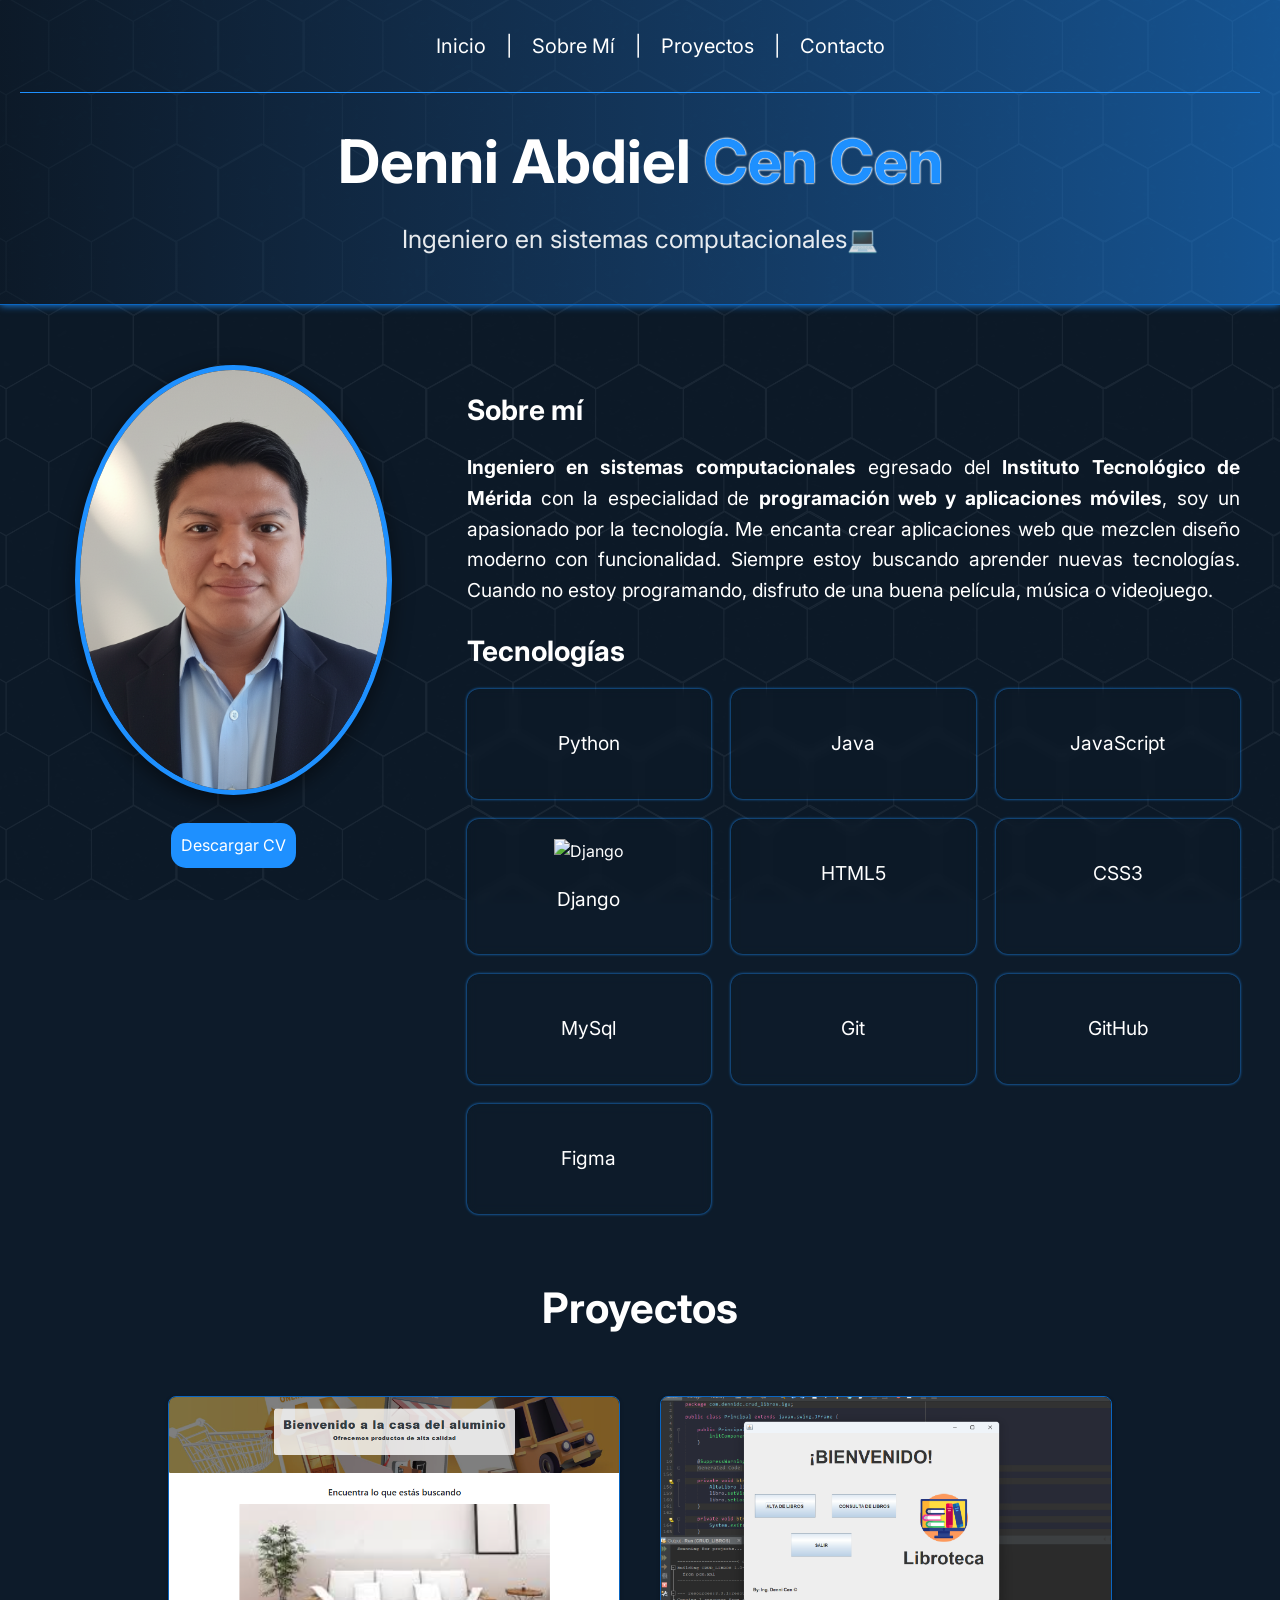
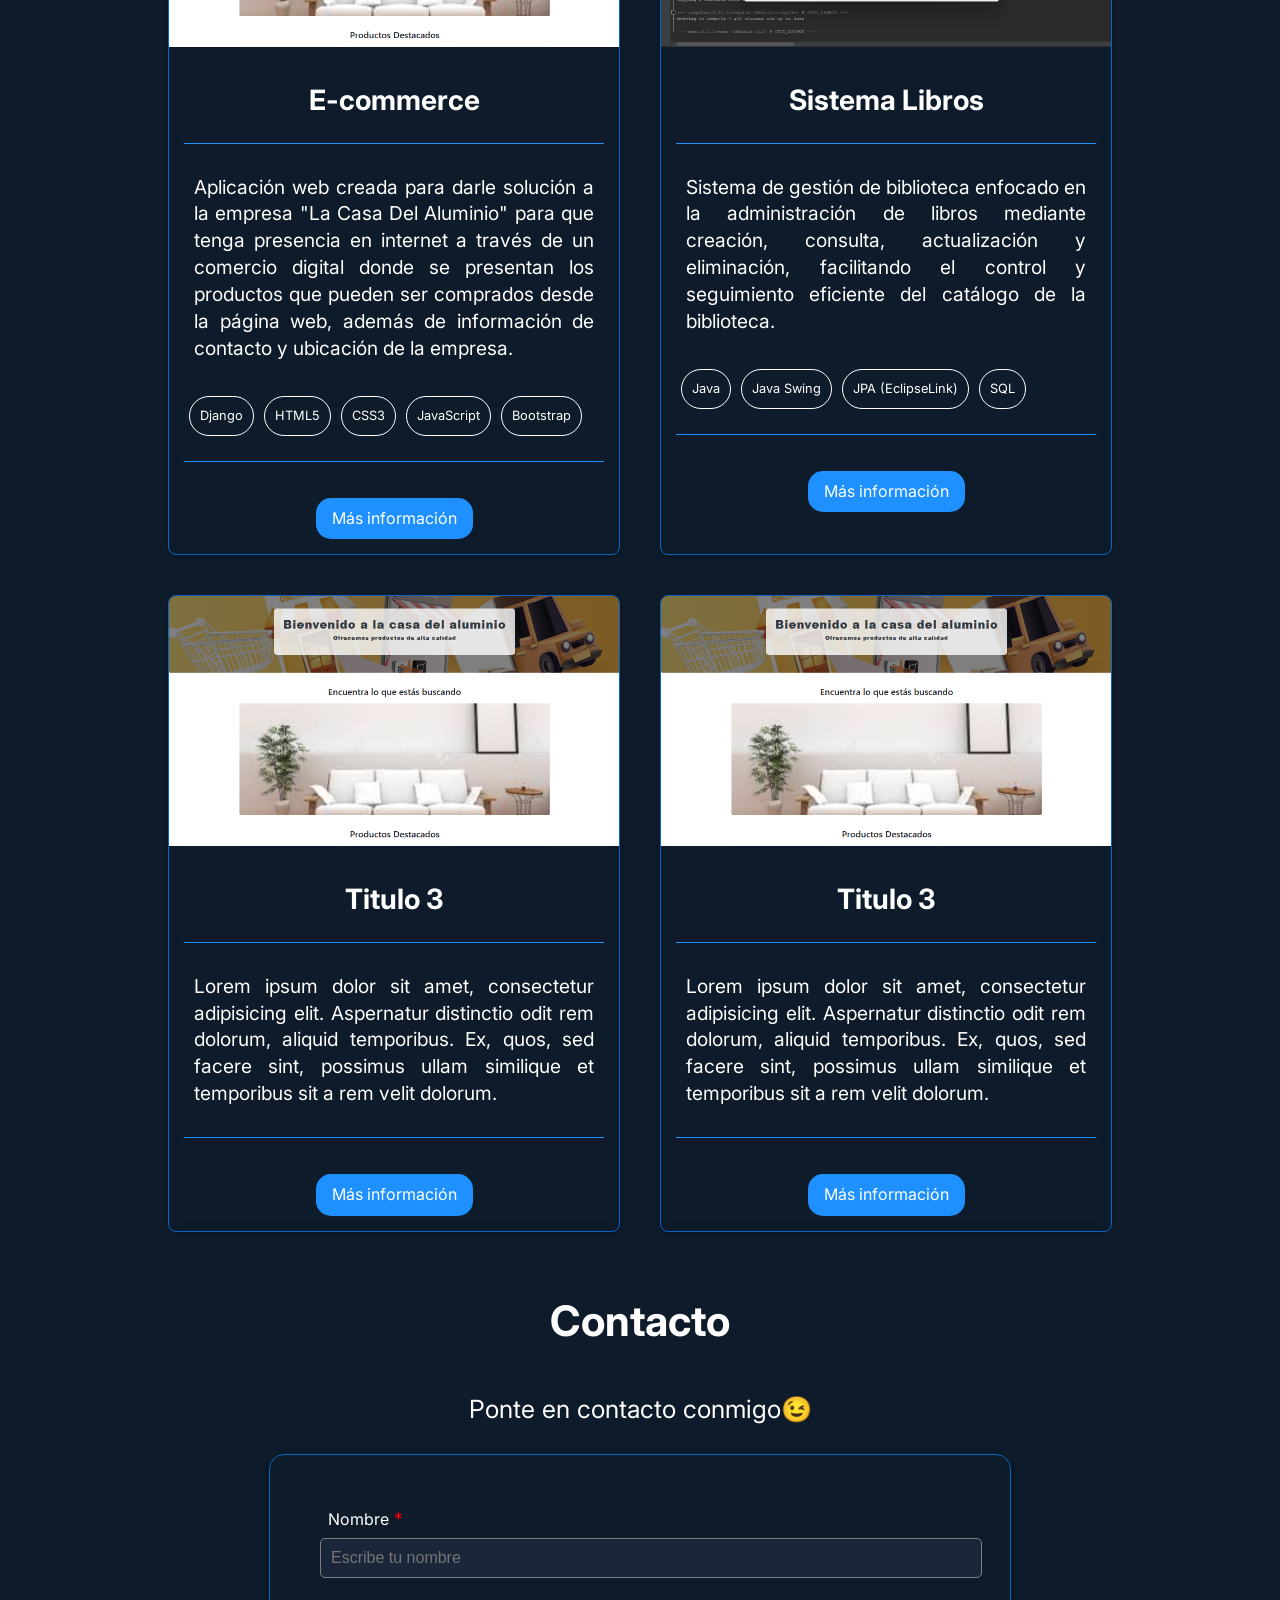
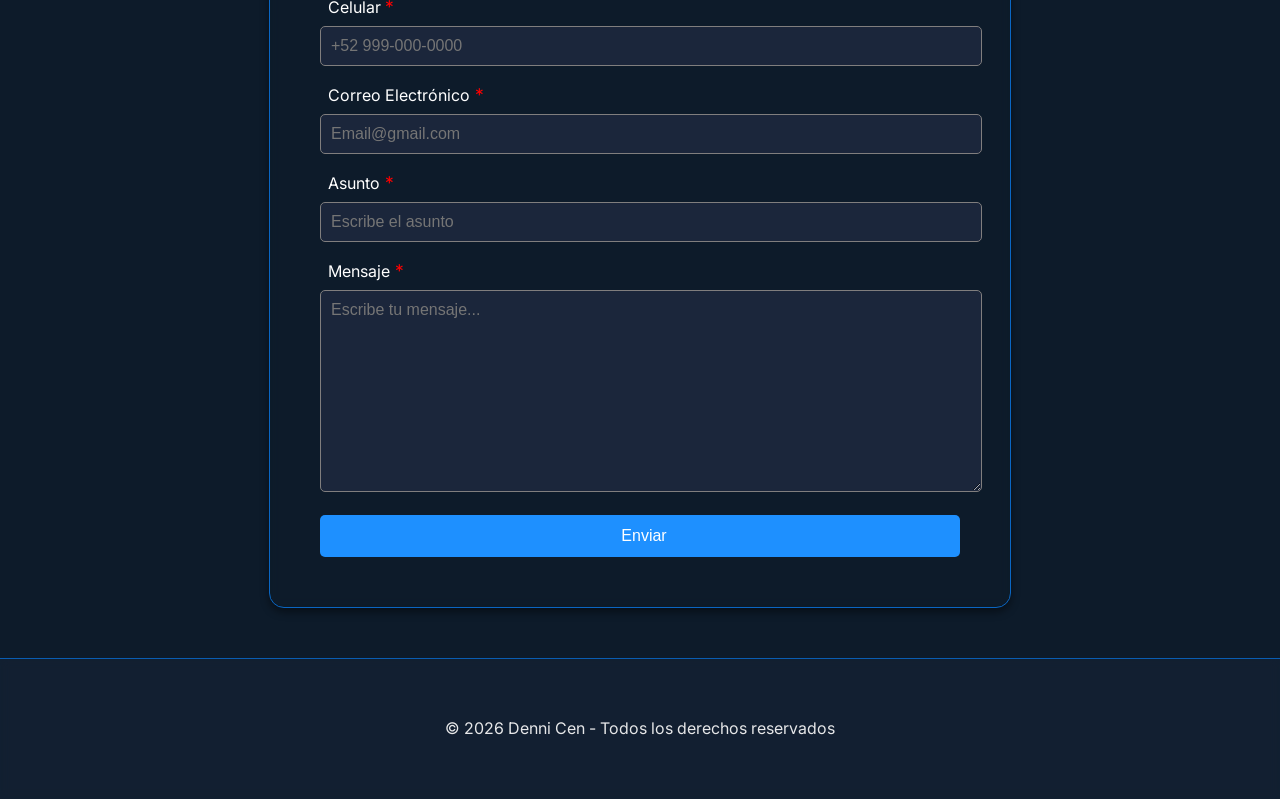
==== index.html @ 40e228b6 "mejorando la consistencia del estilo y el formato en CSS y HTML" ====
<!doctype html>
<html lang="es">
  <head>
    <meta charset="UTF-8" />
    <meta name="viewport" content="width=device-width, initial-scale=1.0" />
    <link rel="stylesheet" href="CSS/style.css" />
    <link rel="stylesheet" href="CSS/responsive.css" />
    <script
      src="https://kit.fontawesome.com/2ebd543e82.js"
      crossorigin="anonymous"
    ></script>
    <script src="https://code.jquery.com/jquery-3.7.1.min.js"></script>
    <link rel="icon" type="image/jpg" href="/CSS/imagenes/Logo.png" />
    <title>Ingeniero en sistemas computacionales - Denni Cen</title>
  </head>
  <body>
    <div class="fondo"></div>
    <!-- Hero -->
    <header class="menu_contenedor">
      <div class="logoBarras">
        <div class="logo">
          <img src="CSS/imagenes/logoBlanco.png" alt="Logo portafolio web" />
          <p>Denni Cen</p>
        </div>
        <div class="menu-icon" id="iconomenu">
          <i class="fas fa-bars"></i>
        </div>
      </div>
      <nav class="menu">
        <ul id="contenedor_menu" class="nav-links">
          <li><a class="cierra" href="index.html">Inicio</a></li>
          <span>|</span>
          <li><a class="cierra" href="#sobreMi">Sobre Mí</a></li>
          <span>|</span>
          <li><a class="cierra" href="#proyectos">Proyectos</a></li>
          <span>|</span>
          <li><a class="cierra" href="#contacto">Contacto</a></li>
        </ul>
      </nav>
      <hr />
      <h1>Denni Abdiel <span class="destacado">Cen Cen</span></h1>
      <p>Ingeniero en sistemas computacionales💻</p>
    </header>
    <!-- Sobre mí -->
    <section class="sobre-mi">
      <div class="sobre-img">
        <img src="CSS/imagenes/perfil.png" alt="Foto de perfil" />
        <a
          class="cv"
          href="CSS/archivos/Denni_Abdiel_Cen_Cen_CV.pdf"
          download="Denni_Abdiel_Cen_Cen_CV.pdf"
          >Descargar CV <i class="fa-regular fa-file-pdf"></i>
        </a>
        <br /><br />
        <div class="redes">
          <a href="https://github.com/dennidc/" target="_blank"
            ><i class="fa-brands fa-github"></i
          ></a>
          <a href="https://www.linkedin.com/in/dennicen/" target="_blank"
            ><i class="fa-brands fa-linkedin"></i
          ></a>
        </div>
      </div>

      <div id="sobreMi" class="sobre-texto">
        <h2>Sobre mí</h2>
        <p>
          <strong>Ingeniero en sistemas computacionales</strong> egresado del
          <strong> Instituto Tecnológico de Mérida</strong> con la especialidad
          de <strong>programación web y aplicaciones móviles</strong>, soy un
          apasionado por la tecnología. Me encanta crear aplicaciones web que
          mezclen diseño moderno con funcionalidad. Siempre estoy buscando
          aprender nuevas tecnologías. Cuando no estoy programando, disfruto de
          una buena película, música o videojuego.
        </p>
        <h2>Tecnologías</h2>
        <div class="sobre-datos">
          <div class="dato">
            <i class="fab fa-python" style="color: #306998"></i>
            <p>Python</p>
          </div>
          <div class="dato">
            <i class="fa-brands fa-java" style="color: #f7150d"></i>
            <p>Java</p>
          </div>
          <div class="dato">
            <i class="fab fa-js" style="color: #f0db4f"></i>
            <p>JavaScript</p>
          </div>
          <div class="dato">
            <img
              src="https://www.svgrepo.com/show/373554/django.svg"
              alt="Django"
            />
            <p>Django</p>
          </div>
          <div class="dato">
            <i class="fab fa-html5" style="color: #e44d26"></i>
            <p>HTML5</p>
          </div>
          <div class="dato">
            <i class="fab fa-css3-alt" style="color: #264de4"></i>
            <p>CSS3</p>
          </div>
          <div class="dato">
            <i class="fas fa-database" style="color: #00758f"></i>
            <p>MySql</p>
          </div>
          <div class="dato">
            <i class="fa-brands fa-git-alt" style="color: #f1502f"></i>
            <p>Git</p>
          </div>
          <div class="dato">
            <i class="fa-brands fa-github" style="color: #171515"></i>
            <p>GitHub</p>
          </div>
          <div class="dato">
            <i class="fab fa-figma" style="color: #a259ff"></i>
            <p>Figma</p>
          </div>
        </div>
      </div>
    </section>
    <!-- sección de proyectos -->
    <h2 class="titulo" id="proyectos">Proyectos</h2>
    <section class="cardContainer">
      <!-- INICIO CARD -->
      <div class="card">
        <img src="CSS/imagenes/proyecto1.png" alt="Proyecto 1" />
        <div class="cardContent">
          <h3>E-commerce</h3>
          <hr />
          <p>
            Aplicación web creada para darle solución a la empresa "La Casa Del
            Aluminio" para que tenga presencia en internet a través de un
            comercio digital donde se presentan los productos que pueden ser
            comprados desde la página web, además de información de contacto y
            ubicación de la empresa.
          </p>
          <div class="tecnologias">
            <p>Django</p>
            <p>HTML5</p>
            <p>CSS3</p>
            <p>JavaScript</p>
            <p>Bootstrap</p>
          </div>
          <hr />
          <a href="ecommerce.html" class="btnReadMore">Más información</a>
        </div>
      </div>
      <!-- FIN CARD -->
      <div class="card">
        <img
          src="CSS/imagenes/proyecto2.png"
          alt="Imagen del primer proyecto"
        />
        <div class="cardContent">
          <h3>Sistema Libros</h3>
          <hr />
          <p>
            Sistema de gestión de biblioteca enfocado en la administración de
            libros mediante creación, consulta, actualización y eliminación,
            facilitando el control y seguimiento eficiente del catálogo de la
            biblioteca.
          </p>
          <div class="tecnologias">
            <p>Java</p>
            <p>Java Swing</p>
            <p>JPA (EclipseLink)</p>
            <p>SQL</p>
          </div>
          <hr />
          <a href="crudJpa.html" class="btnReadMore">Más información</a>
        </div>
      </div>
      <div class="card">
        <img
          src="CSS/imagenes/proyecto1.png"
          alt="Imagen del primer proyecto"
        />
        <div class="cardContent">
          <h3>Titulo 3</h3>
          <hr />
          <p>
            Lorem ipsum dolor sit amet, consectetur adipisicing elit. Aspernatur
            distinctio odit rem dolorum, aliquid temporibus. Ex, quos, sed
            facere sint, possimus ullam similique et temporibus sit a rem velit
            dolorum.
          </p>
          <hr />
          <a href="#" class="btnReadMore">Más información</a>
        </div>
      </div>
      <div class="card">
        <img
          src="CSS/imagenes/proyecto1.png"
          alt="Imagen del primer proyecto"
        />
        <div class="cardContent">
          <h3>Titulo 3</h3>
          <hr />
          <p>
            Lorem ipsum dolor sit amet, consectetur adipisicing elit. Aspernatur
            distinctio odit rem dolorum, aliquid temporibus. Ex, quos, sed
            facere sint, possimus ullam similique et temporibus sit a rem velit
            dolorum.
          </p>
          <hr />
          <a href="#" class="btnReadMore">Más información</a>
        </div>
      </div>
    </section>

    <!-- sección de contacto -->
    <h2 class="titulo" id="contacto">Contacto</h2>
    <p class="subtitulo">Ponte en contacto conmigo😉</p>

    <section class="container">
      <form
        id="contactForm"
        action="https://formsubmit.co/dcen755@gmail.com"
        method="POST"
      >
        <input
          type="hidden"
          name="_next"
          value="https://dennidc.github.io/portafolio-dennicen/"
        />
        <label for="name"
          ><i class="fas fa-user"></i> Nombre<span class="obligado">
            *</span
          ></label
        >
        <input
          type="text"
          id="name"
          name="name"
          placeholder="Escribe tu nombre"
          required
        />

        <label for="number"
          ><i class="fa-solid fa-phone"></i>Celular
          <span class="obligado">*</span></label
        >
        <input
          type="tel"
          id="number"
          name="number"
          placeholder="+52 999-000-0000"
          required
        />

        <label for="email"
          ><i class="fas fa-envelope"></i> Correo Electrónico<span
            class="obligado"
          >
            *</span
          ></label
        >
        <input
          type="email"
          id="email"
          name="email"
          placeholder="Email@gmail.com"
          required
        />

        <label for="subject"
          ><i class="fa-solid fa-paperclip"></i> Asunto<span class="obligado">
            *</span
          ></label
        >
        <input
          type="text"
          id="subject"
          name="subject"
          placeholder="Escribe el asunto"
          required
        />

        <label for="message"
          ><i class="fas fa-comment"></i> Mensaje<span class="obligado">
            *</span
          ></label
        >
        <textarea
          id="message"
          name="message"
          rows="10"
          placeholder="Escribe tu mensaje..."
          required
        ></textarea>

        <button class="btnContacto" type="submit">
          <i class="fas fa-paper-plane"></i> Enviar
        </button>
      </form>
    </section>
    <!-- Footer -->
    <footer>
      <p>© 2026 Denni Cen - Todos los derechos reservados</p>
    </footer>
    <script src="app.js"></script>
  </body>
</html>
---- CSS/style.css ----
@import url("https://fonts.googleapis.com/css2?family=Inter:ital,opsz,wght@0,14..32,100..900;1,14..32,100..900&display=swap");
:root {
  --primario: #0d1b2a;
  --secundario: #1e90ff;
  --terciario: #ffffff;
  --fondo-card: #1b263b;
  --cardhover: #0a66c2;
  --btns: #22c55e;
  --border: #807e7e;
}

body {
  margin: 0;
  font-family: "Inter", sans-serif;
  background: var(--primario);
  color: var(--terciario);
  line-height: 1.6;
}
.fondo {
  position: fixed;
  top: 0;
  left: 0;
  width: 100%;
  height: 100%;
  background-image: url("../CSS/imagenes/fondo.jpg");
  background-size: cover;
  background-position: center;
  opacity: 0.05;
  z-index: -1;
}

hr {
  border: 0;
  height: 1px;
  background: var(--secundario);
  margin: 20px auto;
}
.logoBarras {
  display: none;
}

/* ===== Hero ===== */
header {
  background: linear-gradient(
    to right,
    color-mix(in srgb, var(--primario), transparent 50%),
    color-mix(in srgb, var(--secundario), transparent 50%)
  );
  border-bottom: 1px solid var(--cardhover);
  padding: 20px 20px;
  text-align: center;
  box-shadow: 0px 0px 8px var(--secundario);
}

header h1 {
  font-size: 60px;
  margin: 0;
  color: var(--terciario);
}

header p {
  margin-top: 10px;
  font-size: 25px;
  opacity: 0.9;
}

/* seccion del nav */
nav {
  padding: 10px 5%;
}
nav ul {
  display: flex;
  justify-content: center;
  list-style: none;
  margin: 0;
  gap: 20px;
  font-size: 20px;
}
nav ul li a {
  color: var(--terciario);
  text-decoration: none;
  transition: color 0.3s;
}
nav ul li a:hover {
  color: var(--primario);
}

/* titulos estilo global */
.titulo {
  text-align: center;
  font-size: 42px;
}

p.subtitulo {
  text-align: center;
  font-size: 25px;
}

/* ===== Sección Sobre mí ===== */
.destacado {
  color: var(--secundario);
  text-shadow:
    0px 0px 2px var(--terciario),
    0px 0px 2px var(--terciario),
    0px 0px 2px var(--terciario);
}
.sobre-mi {
  max-width: 1200px;
  margin: 40px auto;
  padding: 20px;
  display: flex;
  flex-wrap: wrap;
  /* align-items: center; */
  gap: 40px;
  text-align: justify;
}

.sobre-img {
  flex: 1;
  text-align: center;
}

.sobre-img img {
  max-width: 420px;
  max-height: 420px;
  border-radius: 50%;
  object-fit: cover;
  border: 5px solid var(--secundario);
  box-shadow: 0 6px 20px rgba(0, 0, 0, 0.5);
  transition: transform 0.3s;
}

.sobre-img .cv {
  display: inline-block;
  margin-top: 20px;
  list-style: none;
  background-color: var(--secundario);
  padding: 10px;
  border-radius: 15px;
  text-decoration: none;
  color: var(--terciario);
  transition:
    box-shadow 0.3s ease,
    color 0.3s ease;
}
.sobre-img .cv:hover {
  box-shadow: 0px 0px 8px var(--secundario);
  color: var(--terciario);
}

.sobre-texto {
  flex: 2;
}

.sobre-texto h2 {
  font-size: 28px;
  margin-bottom: 15px;
  color: var(--terciario);
}

.sobre-texto p {
  font-size: 1.2rem;
  margin-bottom: 20px;
}
/* ===== redes ===== */
.redes {
  display: flex;
  justify-content: center;
  align-items: center;
}
.redes a {
  display: inline-block;
  list-style: none;
  text-decoration: none;
}

.redes i {
  padding: 10px;
  font-size: 2.5rem;
  color: var(--terciario);
  transition: text-shadow 0.3s ease;
}

.redes i:hover {
  text-shadow: 0px 0px 15px var(--secundario);
}

/* ===== Datos en tarjetas ===== */
.sobre-datos {
  display: grid;
  grid-template-columns: repeat(auto-fit, minmax(220px, 1fr));
  gap: 20px;
}

.dato {
  /* background: var(--fondo-card); */
  backdrop-filter: blur(5px);
  padding: 20px;
  border-radius: 12px;
  text-align: center;
  /* box-shadow: 0 4px 12px rgba(0, 0, 0, 0.3); */
  box-shadow: 0px 0px 3px var(--secundario);
  transition: 0.3s;
}

.dato:hover {
  background: var(--cardhover);
  transform: translateY(-5px);
}

.dato i {
  font-size: 100px;
}

.dato img {
  width: 120px;
}
/* ===== Proyectos ===== */
.cardContainer {
  display: flex;
  justify-content: center;
  flex-wrap: wrap;
}
.card {
  max-width: 450px;
  /* background-color: var(--fondo-card); */
  border: 1px solid var(--cardhover);
  backdrop-filter: blur(5px);
  border-radius: 8px;
  overflow: hidden;
  box-shadow: 0px 2px 4px rgba(0, 0, 0, 0.2);
  margin: 20px;
  transition: transform 0.5s ease;
}
.card:hover {
  transform: scale(1.05);
}

.card img {
  width: 100%;
  height: 250px;
  object-fit: cover;
}
.cardContent {
  padding: 15px;
  text-align: center;
}
.cardContent h3 {
  margin-top: 8px;
  font-size: 28px;
  margin-bottom: 8px;
  text-align: center;
}
.cardContent p {
  color: var(--terciario);
  font-size: 1.2rem;
  line-height: 1.4;
  text-align: justify;
  padding: 10px;
}
.tecnologias {
  display: flex;
  flex-wrap: wrap;
}

.tecnologias p {
  color: var(--terciario);
  border-radius: 50px;
  border: 1px rgb(255, 255, 255) solid;
  margin: 5px;
  font-size: 0.8rem;
}

.btnReadMore {
  display: inline-block;
  padding: 8px 16px;
  background-color: var(--secundario);
  text-decoration: none;
  border-radius: 15px;
  margin-top: 16px;
  color: var(--terciario);
  transition:
    background-color 0.3s ease,
    box-shadow 0.3s ease;
}
.btnReadMore:hover {
  box-shadow: 0px 0px 8px var(--secundario);
}

.lightbox {
  position: fixed;
  inset: 0;
  background: rgba(0, 0, 0, 0.85);
  display: flex;
  justify-content: center;
  align-items: center;
  z-index: 9999;
}

.lightbox img {
  max-width: 90%;
  max-height: 80%;
}

.lightbox button {
  position: absolute;
  border-radius: 10px;
  background: none;
  border: none;
  color: white;
  font-size: 2rem;
  cursor: pointer;
  transition: background-color 0.3s ease;
}
.lightbox button:hover {
  background-color: var(--cardhover);
}

.lightbox .prev {
  left: 30px;
}

.lightbox .next {
  right: 30px;
}

.lightbox .close {
  top: 20px;
  right: 30px;
  font-size: 2.5rem;
}

/* ===== Contacto ===== */
.container {
  max-width: 50%;
  padding: 50px;
  backdrop-filter: blur(5px);
  border: 1px solid var(--cardhover);
  box-shadow: 0 4px 8px rgba(0, 0, 0, 0.445);
  border-radius: 15px;
  margin: auto;
}

label {
  font-size: 1rem;
  margin-top: 10px;
  color: var(--terciario);
}

label i,
button i {
  margin-right: 8px;
}

input,
textarea {
  width: 100%;
  padding: 10px;
  margin: 5px 0 15px;
  border: 1px solid var(--border);
  border-radius: 5px;
  background-color: var(--fondo-card);
  color: var(--terciario);
  font-family: "Poppins", sans-serif;
  font-size: 1rem;
}

/* Estilo del botón */
form .btnContacto {
  width: 100%;
  padding: 12px;
  background-color: var(--secundario);
  border: none;
  border-radius: 5px;
  color: var(--terciario);
  font-size: 1rem;
  cursor: pointer;
  transition: box-shadow 0.3s ease;
  position: relative;
}

form .btnContacto:hover {
  box-shadow: 0px 0px 8px var(--secundario);
}
.obligado {
  font-size: 1.1rem;
  color: red;
}

/* ESTILOS DEL APARTADO ECCOMERCE */
.galeria {
  padding: 50px;
  text-align: center;
}

.galeria h2 {
  margin-bottom: 30px;
  font-size: 2rem;
}
.leyenda {
  margin-bottom: 55px;
  font-size: 18px;
}

.galeria-grid {
  display: grid;
  grid-template-columns: repeat(auto-fit, minmax(450px, 1fr));
  gap: 20px;
  margin-bottom: 50px;
}

.galeria-item {
  position: relative;
  overflow: hidden;
  border-radius: 5px;
  width: 90%;
  cursor: pointer;
  /* box-shadow: 0px 10px 10px rgba(0, 0, 0, 0.5); */
  /* border: 1px solid var(--border); */
  box-shadow: 0px 0px 8px var(--secundario);
}

.galeria-item img {
  width: 100%;
  height: 100%;
  object-fit: cover;
  transition: transform 0.4s;
}

.galeria-item:hover img {
  transform: scale(1.1);
}

/* Overlay */
.overlay {
  position: absolute;
  bottom: 0;
  background: rgba(0, 0, 0, 0.7);
  color: #fff;
  width: 100%;
  padding: 2px;
  transform: translateY(100%);
  transition: 0.4s;
}

.galeria-item:hover .overlay {
  transform: translateY(0);
}

/* MODAL */
.modal {
  display: none;
  position: fixed;
  z-index: 999;
  padding-top: 50px;
  left: 0;
  top: 0;
  width: 100%;
  height: 100%;
  background-color: rgba(0, 0, 0, 0.9);
  text-align: center;
}

.modal-img {
  max-width: 80%;
  max-height: 70vh;
  margin-top: 20px;
}

#textoModal {
  color: white;
  margin-top: 15px;
}

.cerrar {
  position: absolute;
  top: 20px;
  right: 40px;
  color: white;
  font-size: 40px;
  cursor: pointer;
}

/* ===== Footer ===== */
footer {
  text-align: center;
  padding: 20px;
  background: color-mix(in srgb, var(--fondo-card), transparent 50%);
  margin-top: 50px;
  opacity: 0.9;
  height: 100px;
  display: flex;
  justify-content: center;
  align-items: center;
  backdrop-filter: blur(5px);
  border-top: 1px solid var(--cardhover);
}

footer p {
  margin: 0;
  font-size: 16px;
}
---- CSS/responsive.css ----
@media screen and (max-width: 790px) {
  :root {
    --primario: #0d1b2a;
    --secundario: #1e90ff;
    --terciario: #ffffff;
    --fondo-card: #1b263b;
    --cardhover: #0a66c2;
    --btns: #ff5a5f;
    --border: #807e7e;
  }
  #iconomenu {
    display: block;
    font-size: 40px;
  }
  .menu_contenedor h1 {
    font-size: 45px;
  }
  .logoBarras {
    display: flex;
    justify-content: space-between;
    align-items: center;
  }
  .logo {
    display: flex;
    justify-content: center;
    align-items: flex-start;
  }
  .logo img {
    width: 50px;
  }
  .nav-links span {
    display: none;
  }

  .menu_contenedor {
    padding: 10px 10px;
    position: relative;
    text-align: center;
  }
  .menu ul {
    flex-direction: column;
    gap: 10px;
    position: absolute;
    top: 50%;
    right: 130%;
    z-index: 100;
    width: 90%;
    background: linear-gradient(to right, var(--primario), var(--secundario));
    transition: all 0.6s linear;
    padding: 30px;
  }
  .menu ul li {
    border-bottom: 2px dotted var(--terciario);
  }
  .menu ul li a {
    color: var(--gris);
  }
  .menu {
    .abrir_menu {
      right: 0;
    }
  }
  /* lithbox */
  .lightbox img {
    max-width: 90%;
    max-height: 80%;
  }

  .lightbox button {
    width: 30%;
  }

  .lightbox .prev {
    bottom: 18%;
    left: 30px;
  }

  .lightbox .next {
    bottom: 18%;
    right: 30px;
  }

  .lightbox .close {
    bottom: 480px;
    width: 50px;
  }

  /* tecnologias */
  .sobre-datos {
    grid-template-columns: repeat(auto-fit, minmax(120px, 1fr));
    gap: 10px;
  }
  /* APARTADO ECOMMERCE */
  /* CONTENEDOR */
  .galeria {
    padding: 10px;
  }

  .galeria h2 {
    font-size: 1.6rem;
    margin-bottom: 20px;
  }

  /* GRID */
  .galeria-grid {
    grid-template-columns: 1fr; /* 2 columnas */
    gap: 15px;
    justify-items: center;
  }

  /* CARDS */
  .galeria-item {
    border-radius: 10px;
  }

  .galeria-item img {
    height: 200px;
  }

  /* OVERLAY */
  .overlay {
    transform: translateY(0); /* visible siempre */
    background: rgba(13, 27, 42, 0.9);
  }

  .overlay h3 {
    font-size: 1rem;
  }

  .overlay p {
    font-size: 0.85rem;
  }

  /* MODAL */
  .modal {
    padding-top: 40px;
  }

  .modal-img {
    max-width: 95%;
    max-height: 60vh;
  }

  #textoModal {
    font-size: 0.9rem;
    padding: 10px;
  }

  .cerrar {
    top: 15px;
    right: 20px;
    font-size: 30px;
  }
}

@media screen and (max-width: 457px) {
  .menu ul {
    top: 20%;
  }
}
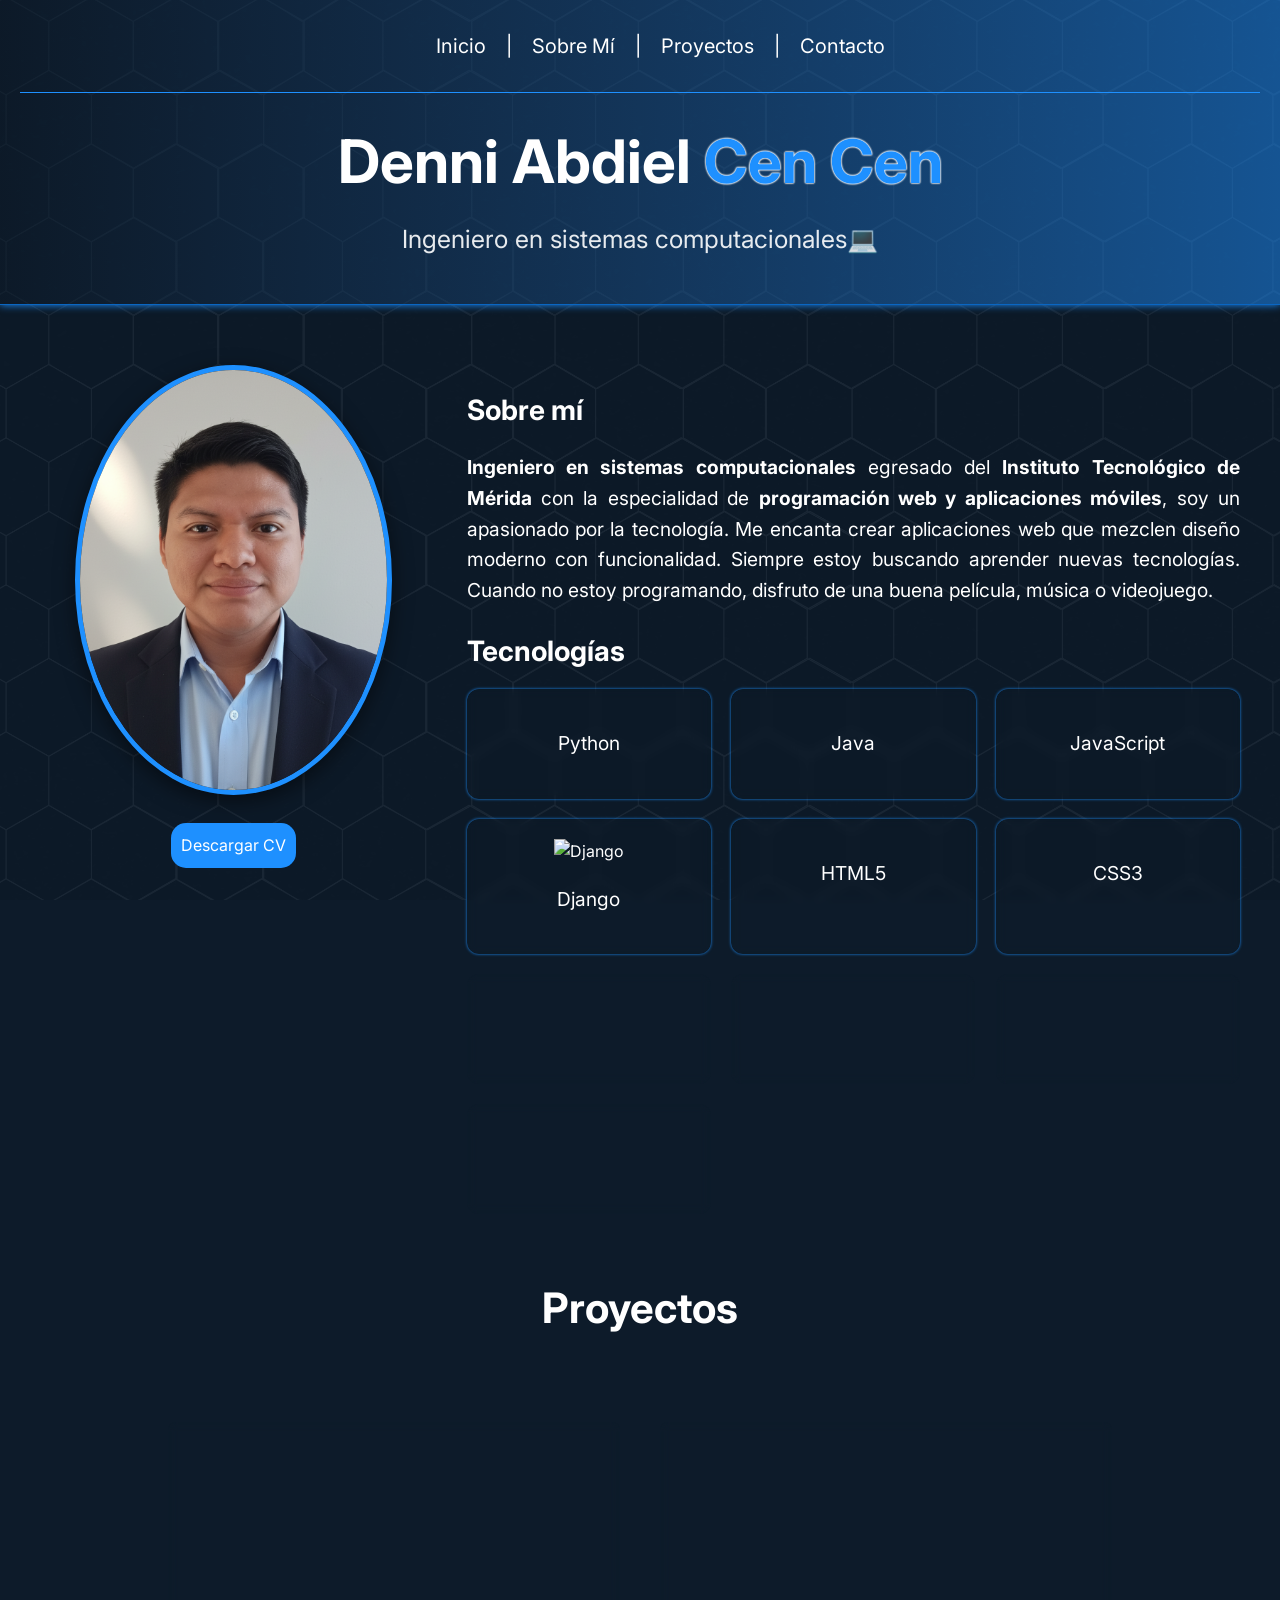
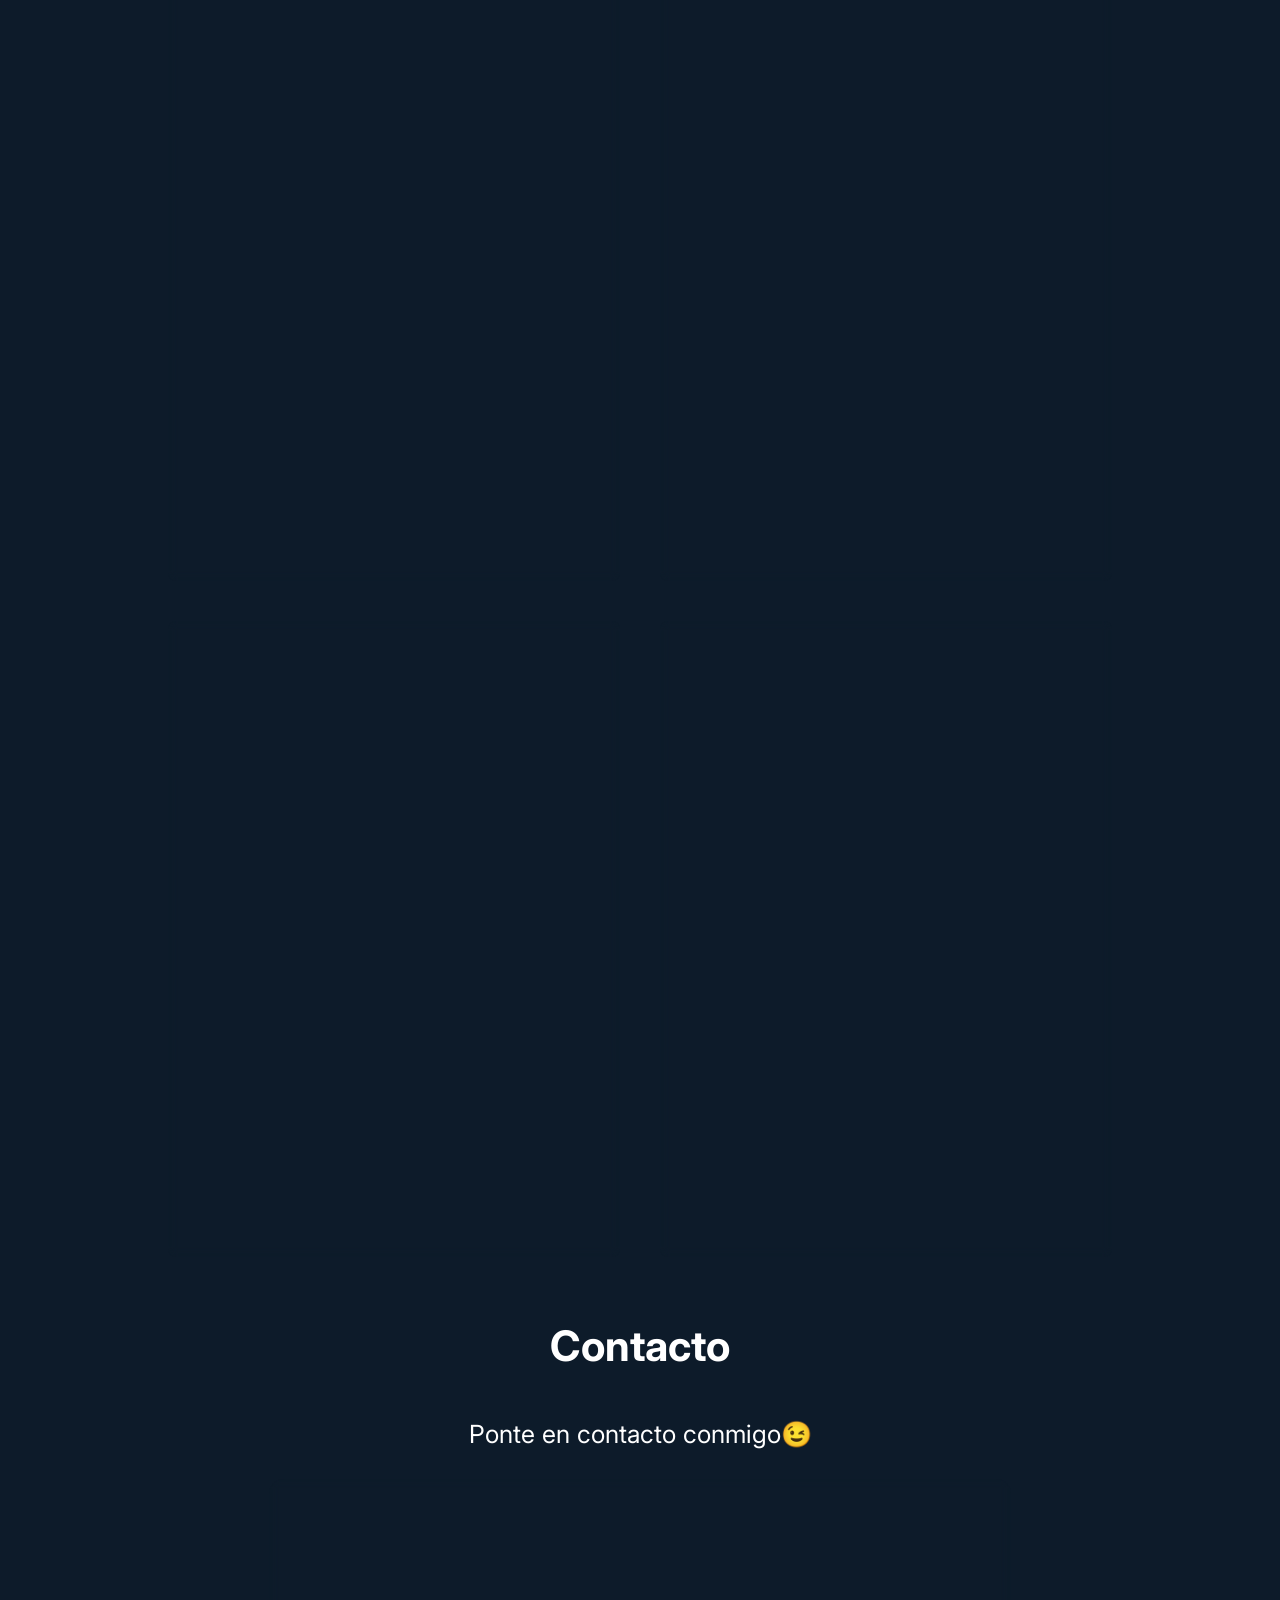
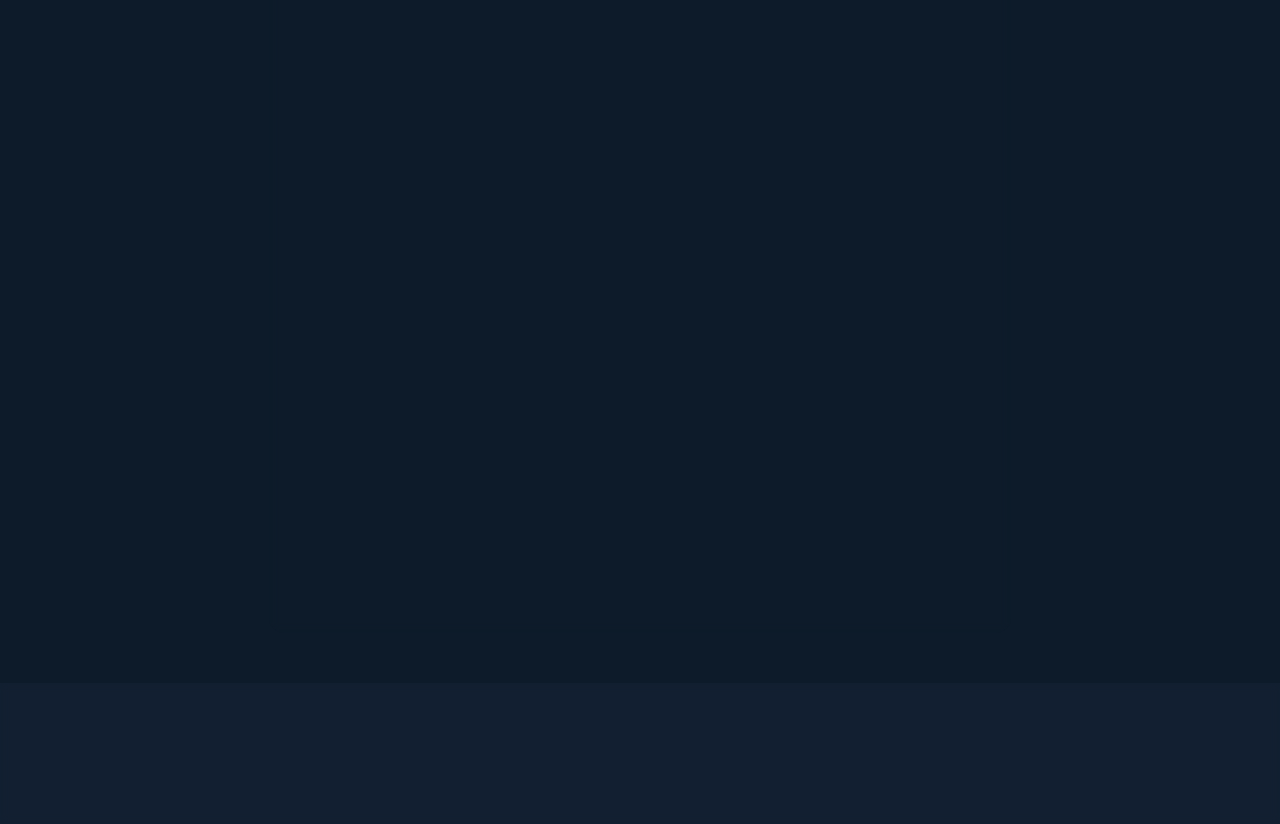
==== commit 62d8762b: "agregando animaciones WOW a elementos en HTML y mejorando la estructura de scripts" ====
--- a/index.html
+++ b/index.html
@@ -11,6 +11,10 @@
     ></script>
     <script src="https://code.jquery.com/jquery-3.7.1.min.js"></script>
     <link rel="icon" type="image/jpg" href="/CSS/imagenes/Logo.png" />
+    <link
+    rel="stylesheet"
+    href="https://cdnjs.cloudflare.com/ajax/libs/animate.css/4.1.1/animate.min.css"
+  />
     <title>Ingeniero en sistemas computacionales - Denni Cen</title>
   </head>
   <body>
@@ -38,21 +42,21 @@
         </ul>
       </nav>
       <hr />
-      <h1>Denni Abdiel <span class="destacado">Cen Cen</span></h1>
-      <p>Ingeniero en sistemas computacionales💻</p>
+      <h1 class="wow animate__animated animate__fadeInDown">Denni Abdiel <span class="destacado">Cen Cen</span></h1>
+      <p class="wow animate__animated animate__fadeInDown">Ingeniero en sistemas computacionales💻</p>
     </header>
     <!-- Sobre mí -->
     <section class="sobre-mi">
-      <div class="sobre-img">
+      <div class="sobre-img wow animate__animated animate__fadeInUp">
         <img src="CSS/imagenes/perfil.png" alt="Foto de perfil" />
         <a
-          class="cv"
+          class="cv wow animate__animated animate__fadeInUp"
           href="CSS/archivos/Denni_Abdiel_Cen_Cen_CV.pdf"
           download="Denni_Abdiel_Cen_Cen_CV.pdf"
           >Descargar CV <i class="fa-regular fa-file-pdf"></i>
         </a>
         <br /><br />
-        <div class="redes">
+        <div class="redes wow animate__animated animate__fadeInUp">
           <a href="https://github.com/dennidc/" target="_blank"
             ><i class="fa-brands fa-github"></i
           ></a>
@@ -63,8 +67,8 @@
       </div>
 
       <div id="sobreMi" class="sobre-texto">
-        <h2>Sobre mí</h2>
-        <p>
+        <h2 class="wow animate__animated animate__fadeInDown">Sobre mí</h2>
+        <p class="wow animate__animated animate__fadeInUp">
           <strong>Ingeniero en sistemas computacionales</strong> egresado del
           <strong> Instituto Tecnológico de Mérida</strong> con la especialidad
           de <strong>programación web y aplicaciones móviles</strong>, soy un
@@ -74,47 +78,47 @@
           una buena película, música o videojuego.
         </p>
         <h2>Tecnologías</h2>
-        <div class="sobre-datos">
-          <div class="dato">
+        <div class="sobre-datos ">
+          <div class="dato wow animate__bounceIn">
             <i class="fab fa-python" style="color: #306998"></i>
             <p>Python</p>
           </div>
-          <div class="dato">
+          <div class="dato wow animate__animated animate__bounceIn  ">
             <i class="fa-brands fa-java" style="color: #f7150d"></i>
             <p>Java</p>
           </div>
-          <div class="dato">
+          <div class="dato wow animate__animated animate__bounceIn">
             <i class="fab fa-js" style="color: #f0db4f"></i>
             <p>JavaScript</p>
           </div>
-          <div class="dato">
+          <div class="dato wow  animate__animated animate__bounceIn">
             <img
               src="https://www.svgrepo.com/show/373554/django.svg"
               alt="Django"
             />
             <p>Django</p>
           </div>
-          <div class="dato">
+          <div class="dato wow animate__animated animate__bounceIn">
             <i class="fab fa-html5" style="color: #e44d26"></i>
             <p>HTML5</p>
           </div>
-          <div class="dato">
+          <div class="dato wow animate__animated animate__bounceIn">
             <i class="fab fa-css3-alt" style="color: #264de4"></i>
             <p>CSS3</p>
           </div>
-          <div class="dato">
+          <div class="dato wow animate__animated animate__bounceIn">
             <i class="fas fa-database" style="color: #00758f"></i>
             <p>MySql</p>
           </div>
-          <div class="dato">
+          <div class="dato wow animate__animated   animate__bounceIn">
             <i class="fa-brands fa-git-alt" style="color: #f1502f"></i>
             <p>Git</p>
           </div>
-          <div class="dato">
-            <i class="fa-brands fa-github" style="color: #171515"></i>
+          <div class="dato wow animate__animated animate__bounceIn">
+            <i class="fa-brands fa-github" style="color: #ffffff"></i>
             <p>GitHub</p>
           </div>
-          <div class="dato">
+          <div class="dato wow animate__animated animate__bounceIn">
             <i class="fab fa-figma" style="color: #a259ff"></i>
             <p>Figma</p>
           </div>
@@ -122,10 +126,11 @@
       </div>
     </section>
     <!-- sección de proyectos -->
-    <h2 class="titulo" id="proyectos">Proyectos</h2>
+    <h2 class="titulo wow animate__animated animate__fadeInUp" id="proyectos">Proyectos</h2>
+    <br/>
     <section class="cardContainer">
       <!-- INICIO CARD -->
-      <div class="card">
+      <div class="card wow animate__animated animate__bounceInLeft">
         <img src="CSS/imagenes/proyecto1.png" alt="Proyecto 1" />
         <div class="cardContent">
           <h3>E-commerce</h3>
@@ -149,7 +154,7 @@
         </div>
       </div>
       <!-- FIN CARD -->
-      <div class="card">
+      <div class="card wow animate__animated animate__bounceInUp">
         <img
           src="CSS/imagenes/proyecto2.png"
           alt="Imagen del primer proyecto"
@@ -173,7 +178,7 @@
           <a href="crudJpa.html" class="btnReadMore">Más información</a>
         </div>
       </div>
-      <div class="card">
+      <div class="card wow animate__animated animate__bounceInRight">
         <img
           src="CSS/imagenes/proyecto1.png"
           alt="Imagen del primer proyecto"
@@ -191,7 +196,7 @@
           <a href="#" class="btnReadMore">Más información</a>
         </div>
       </div>
-      <div class="card">
+      <div class="card wow animate__animated animate__fadeInUp">
         <img
           src="CSS/imagenes/proyecto1.png"
           alt="Imagen del primer proyecto"
@@ -212,10 +217,10 @@
     </section>
 
     <!-- sección de contacto -->
-    <h2 class="titulo" id="contacto">Contacto</h2>
-    <p class="subtitulo">Ponte en contacto conmigo😉</p>
-
-    <section class="container">
+    <h2 class="titulo wow animate__animated animate__fadeInUp" id="contacto">Contacto</h2>
+    <p class="subtitulo wow animate__animated animate__fadeInUp">Ponte en contacto conmigo😉</p>
+
+    <section class="container wow animate__animated animate__fadeInUp">
       <form
         id="contactForm"
         action="https://formsubmit.co/dcen755@gmail.com"
@@ -301,6 +306,7 @@
     <footer>
       <p>© 2026 Denni Cen - Todos los derechos reservados</p>
     </footer>
+    <script src="https://cdnjs.cloudflare.com/ajax/libs/wow/1.1.2/wow.min.js"></script>
     <script src="app.js"></script>
   </body>
 </html>
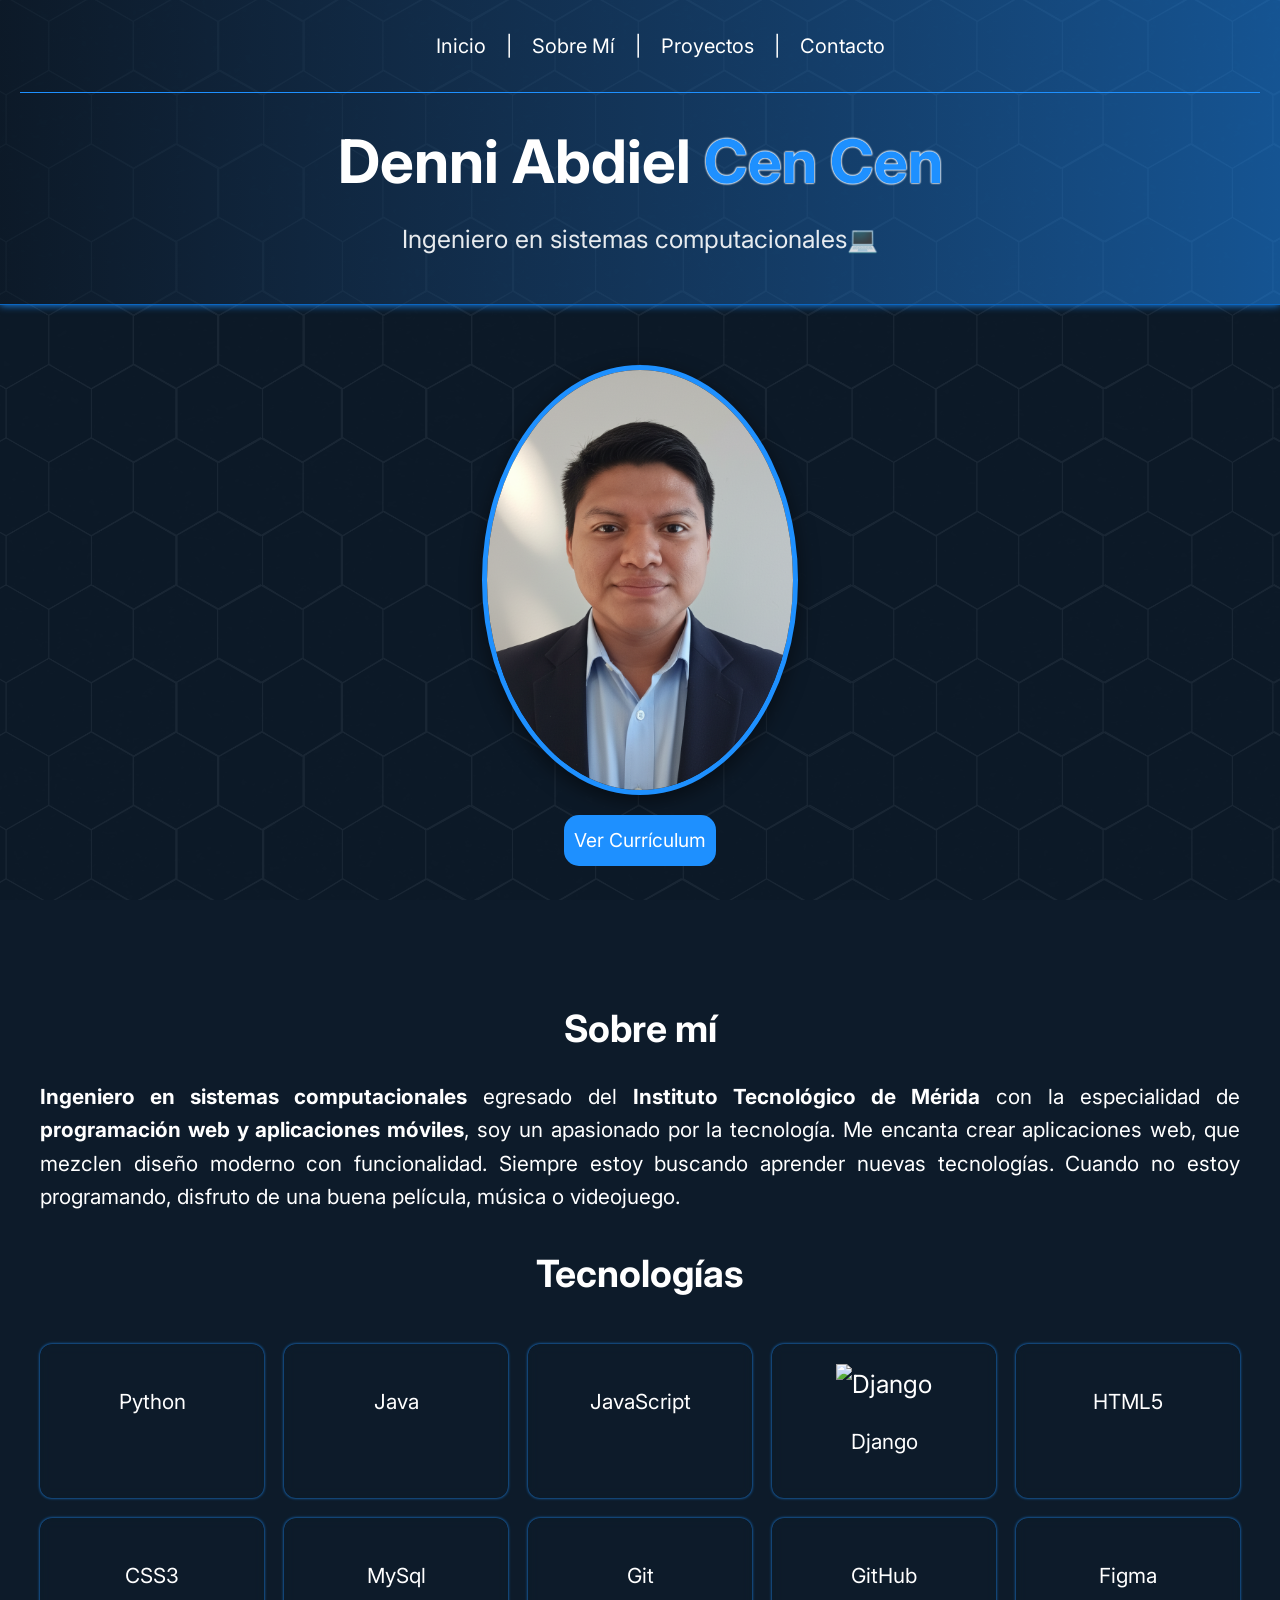
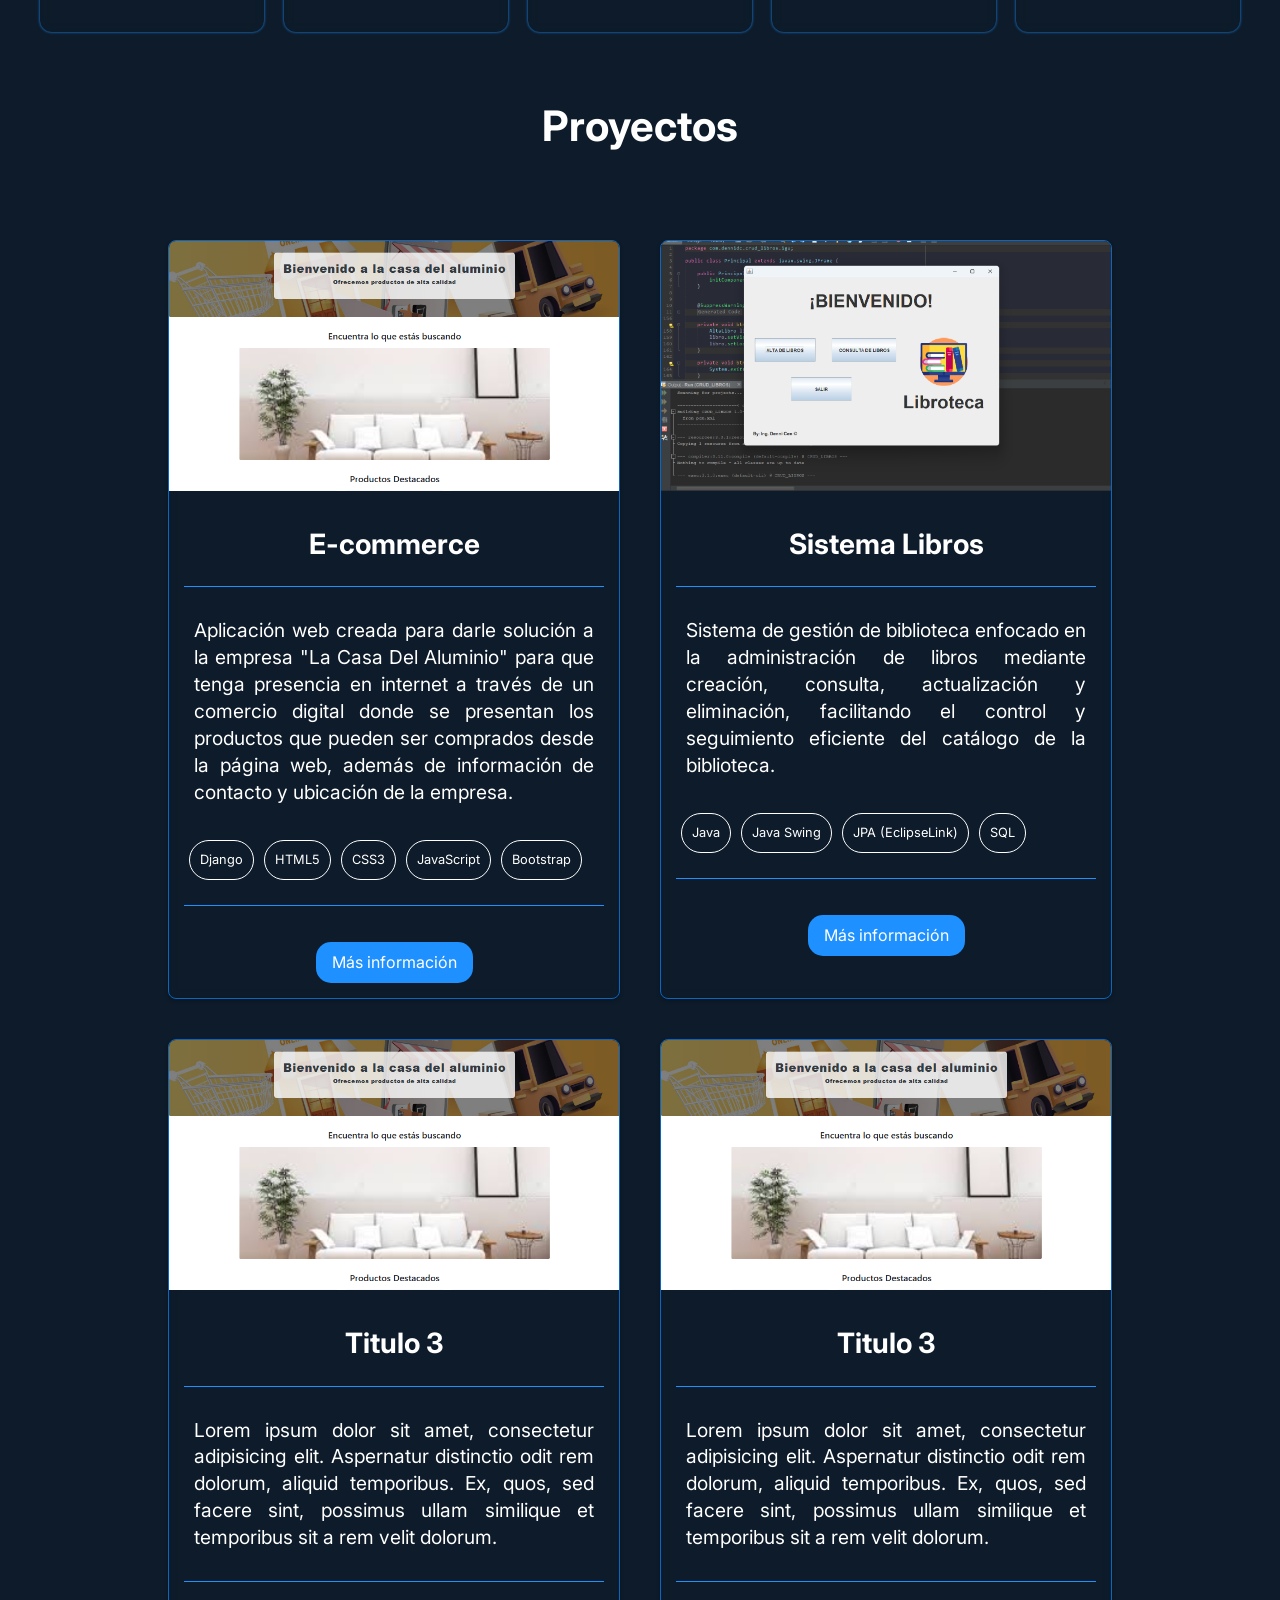
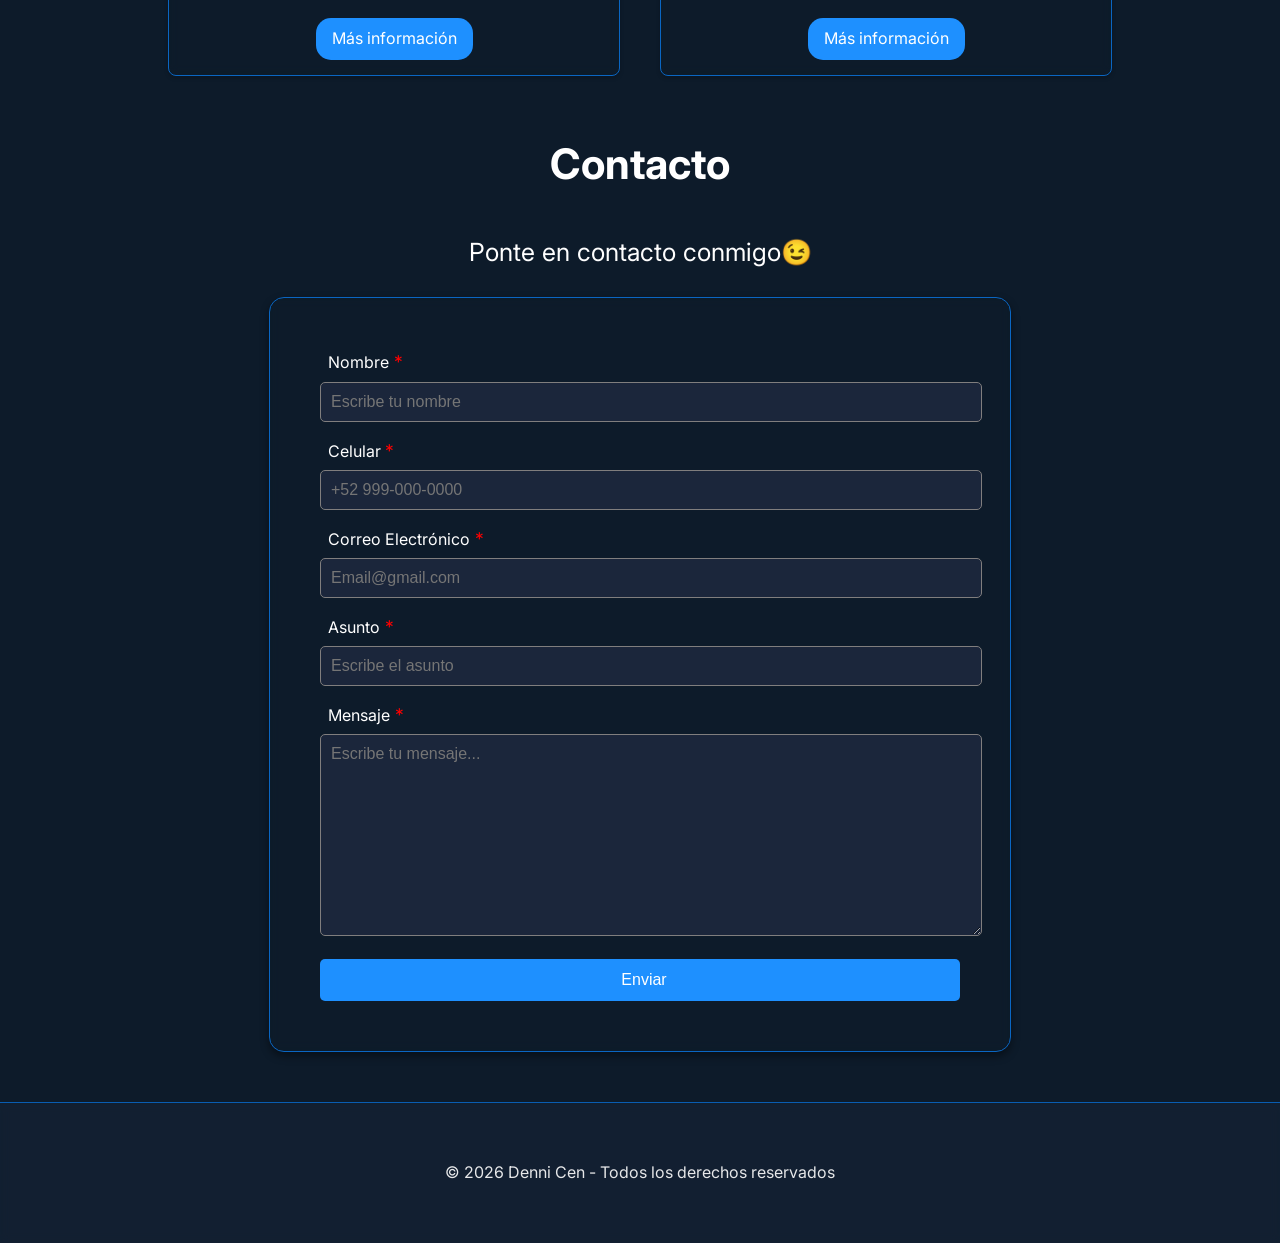
==== commit 94dbc934: "mejorando el estilo y la estructura del HTML y CSS para mayor consistencia y legibilidad" ====
--- a/index.html
+++ b/index.html
@@ -12,9 +12,9 @@
     <script src="https://code.jquery.com/jquery-3.7.1.min.js"></script>
     <link rel="icon" type="image/jpg" href="/CSS/imagenes/Logo.png" />
     <link
-    rel="stylesheet"
-    href="https://cdnjs.cloudflare.com/ajax/libs/animate.css/4.1.1/animate.min.css"
-  />
+      rel="stylesheet"
+      href="https://cdnjs.cloudflare.com/ajax/libs/animate.css/4.1.1/animate.min.css"
+    />
     <title>Ingeniero en sistemas computacionales - Denni Cen</title>
   </head>
   <body>
@@ -42,8 +42,12 @@
         </ul>
       </nav>
       <hr />
-      <h1 class="wow animate__animated animate__fadeInDown">Denni Abdiel <span class="destacado">Cen Cen</span></h1>
-      <p class="wow animate__animated animate__fadeInDown">Ingeniero en sistemas computacionales💻</p>
+      <h1 class="wow animate__animated animate__fadeInDown">
+        Denni Abdiel <span class="destacado">Cen Cen</span>
+      </h1>
+      <p class="wow animate__animated animate__fadeInDown">
+        Ingeniero en sistemas computacionales💻
+      </p>
     </header>
     <!-- Sobre mí -->
     <section class="sobre-mi">
@@ -52,10 +56,11 @@
         <a
           class="cv wow animate__animated animate__fadeInUp"
           href="CSS/archivos/Denni_Abdiel_Cen_Cen_CV.pdf"
-          download="Denni_Abdiel_Cen_Cen_CV.pdf"
-          >Descargar CV <i class="fa-regular fa-file-pdf"></i>
+          target="_blank"
+        >
+          Ver Currículum <i class="fa-regular fa-file-pdf"></i>
         </a>
-        <br /><br />
+        <br />
         <div class="redes wow animate__animated animate__fadeInUp">
           <a href="https://github.com/dennidc/" target="_blank"
             ><i class="fa-brands fa-github"></i
@@ -72,18 +77,18 @@
           <strong>Ingeniero en sistemas computacionales</strong> egresado del
           <strong> Instituto Tecnológico de Mérida</strong> con la especialidad
           de <strong>programación web y aplicaciones móviles</strong>, soy un
-          apasionado por la tecnología. Me encanta crear aplicaciones web que
+          apasionado por la tecnología. Me encanta crear aplicaciones web, que
           mezclen diseño moderno con funcionalidad. Siempre estoy buscando
           aprender nuevas tecnologías. Cuando no estoy programando, disfruto de
           una buena película, música o videojuego.
         </p>
-        <h2>Tecnologías</h2>
-        <div class="sobre-datos ">
+        <h2 class="wow animate__animated animate__fadeInUp">Tecnologías</h2>
+        <div class="sobre-datos">
           <div class="dato wow animate__bounceIn">
             <i class="fab fa-python" style="color: #306998"></i>
             <p>Python</p>
           </div>
-          <div class="dato wow animate__animated animate__bounceIn  ">
+          <div class="dato wow animate__animated animate__bounceIn">
             <i class="fa-brands fa-java" style="color: #f7150d"></i>
             <p>Java</p>
           </div>
@@ -91,7 +96,7 @@
             <i class="fab fa-js" style="color: #f0db4f"></i>
             <p>JavaScript</p>
           </div>
-          <div class="dato wow  animate__animated animate__bounceIn">
+          <div class="dato wow animate__animated animate__bounceIn">
             <img
               src="https://www.svgrepo.com/show/373554/django.svg"
               alt="Django"
@@ -110,7 +115,7 @@
             <i class="fas fa-database" style="color: #00758f"></i>
             <p>MySql</p>
           </div>
-          <div class="dato wow animate__animated   animate__bounceIn">
+          <div class="dato wow animate__animated animate__bounceIn">
             <i class="fa-brands fa-git-alt" style="color: #f1502f"></i>
             <p>Git</p>
           </div>
@@ -126,11 +131,13 @@
       </div>
     </section>
     <!-- sección de proyectos -->
-    <h2 class="titulo wow animate__animated animate__fadeInUp" id="proyectos">Proyectos</h2>
-    <br/>
+    <h2 class="titulo wow animate__animated animate__fadeInUp" id="proyectos">
+      Proyectos
+    </h2>
+    <br />
     <section class="cardContainer">
       <!-- INICIO CARD -->
-      <div class="card wow animate__animated animate__bounceInLeft">
+      <div class="card wow animate__animated animate__fadeInUp">
         <img src="CSS/imagenes/proyecto1.png" alt="Proyecto 1" />
         <div class="cardContent">
           <h3>E-commerce</h3>
@@ -154,7 +161,7 @@
         </div>
       </div>
       <!-- FIN CARD -->
-      <div class="card wow animate__animated animate__bounceInUp">
+      <div class="card wow animate__animated animate__fadeInUp">
         <img
           src="CSS/imagenes/proyecto2.png"
           alt="Imagen del primer proyecto"
@@ -178,7 +185,7 @@
           <a href="crudJpa.html" class="btnReadMore">Más información</a>
         </div>
       </div>
-      <div class="card wow animate__animated animate__bounceInRight">
+      <div class="card wow animate__animated animate__fadeInUp">
         <img
           src="CSS/imagenes/proyecto1.png"
           alt="Imagen del primer proyecto"
@@ -217,8 +224,12 @@
     </section>
 
     <!-- sección de contacto -->
-    <h2 class="titulo wow animate__animated animate__fadeInUp" id="contacto">Contacto</h2>
-    <p class="subtitulo wow animate__animated animate__fadeInUp">Ponte en contacto conmigo😉</p>
+    <h2 class="titulo wow animate__animated animate__fadeInUp" id="contacto">
+      Contacto
+    </h2>
+    <p class="subtitulo wow animate__animated animate__fadeInUp">
+      Ponte en contacto conmigo😉
+    </p>
 
     <section class="container wow animate__animated animate__fadeInUp">
       <form
--- a/CSS/style.css
+++ b/CSS/style.css
@@ -108,7 +108,7 @@
   max-width: 1200px;
   margin: 40px auto;
   padding: 20px;
-  display: flex;
+  /* display: flex; */
   flex-wrap: wrap;
   /* align-items: center; */
   gap: 40px;
@@ -117,7 +117,9 @@
 
 .sobre-img {
   flex: 1;
-  text-align: center;
+  display: flex;
+  flex-direction: column;
+  align-items: center;
 }
 
 .sobre-img img {
@@ -132,6 +134,7 @@
 
 .sobre-img .cv {
   display: inline-block;
+  font-size: 1.2rem;
   margin-top: 20px;
   list-style: none;
   background-color: var(--secundario);
@@ -150,17 +153,23 @@
 
 .sobre-texto {
   flex: 2;
+  font-size: 25px;
+  text-align: center;
 }
 
 .sobre-texto h2 {
-  font-size: 28px;
+  /* font-size: 28px; */
   margin-bottom: 15px;
   color: var(--terciario);
 }
 
 .sobre-texto p {
-  font-size: 1.2rem;
+  font-size: 1.3rem;
   margin-bottom: 20px;
+  text-align: justify;
+}
+.sobre-datos p{
+  text-align: center;
 }
 /* ===== redes ===== */
 .redes {
@@ -176,7 +185,7 @@
 
 .redes i {
   padding: 10px;
-  font-size: 2.5rem;
+  font-size: 3rem;
   color: var(--terciario);
   transition: text-shadow 0.3s ease;
 }
@@ -190,10 +199,12 @@
   display: grid;
   grid-template-columns: repeat(auto-fit, minmax(220px, 1fr));
   gap: 20px;
+  margin-top: 40px;
 }
 
 .dato {
   /* background: var(--fondo-card); */
+  text-align: center;
   backdrop-filter: blur(5px);
   padding: 20px;
   border-radius: 12px;
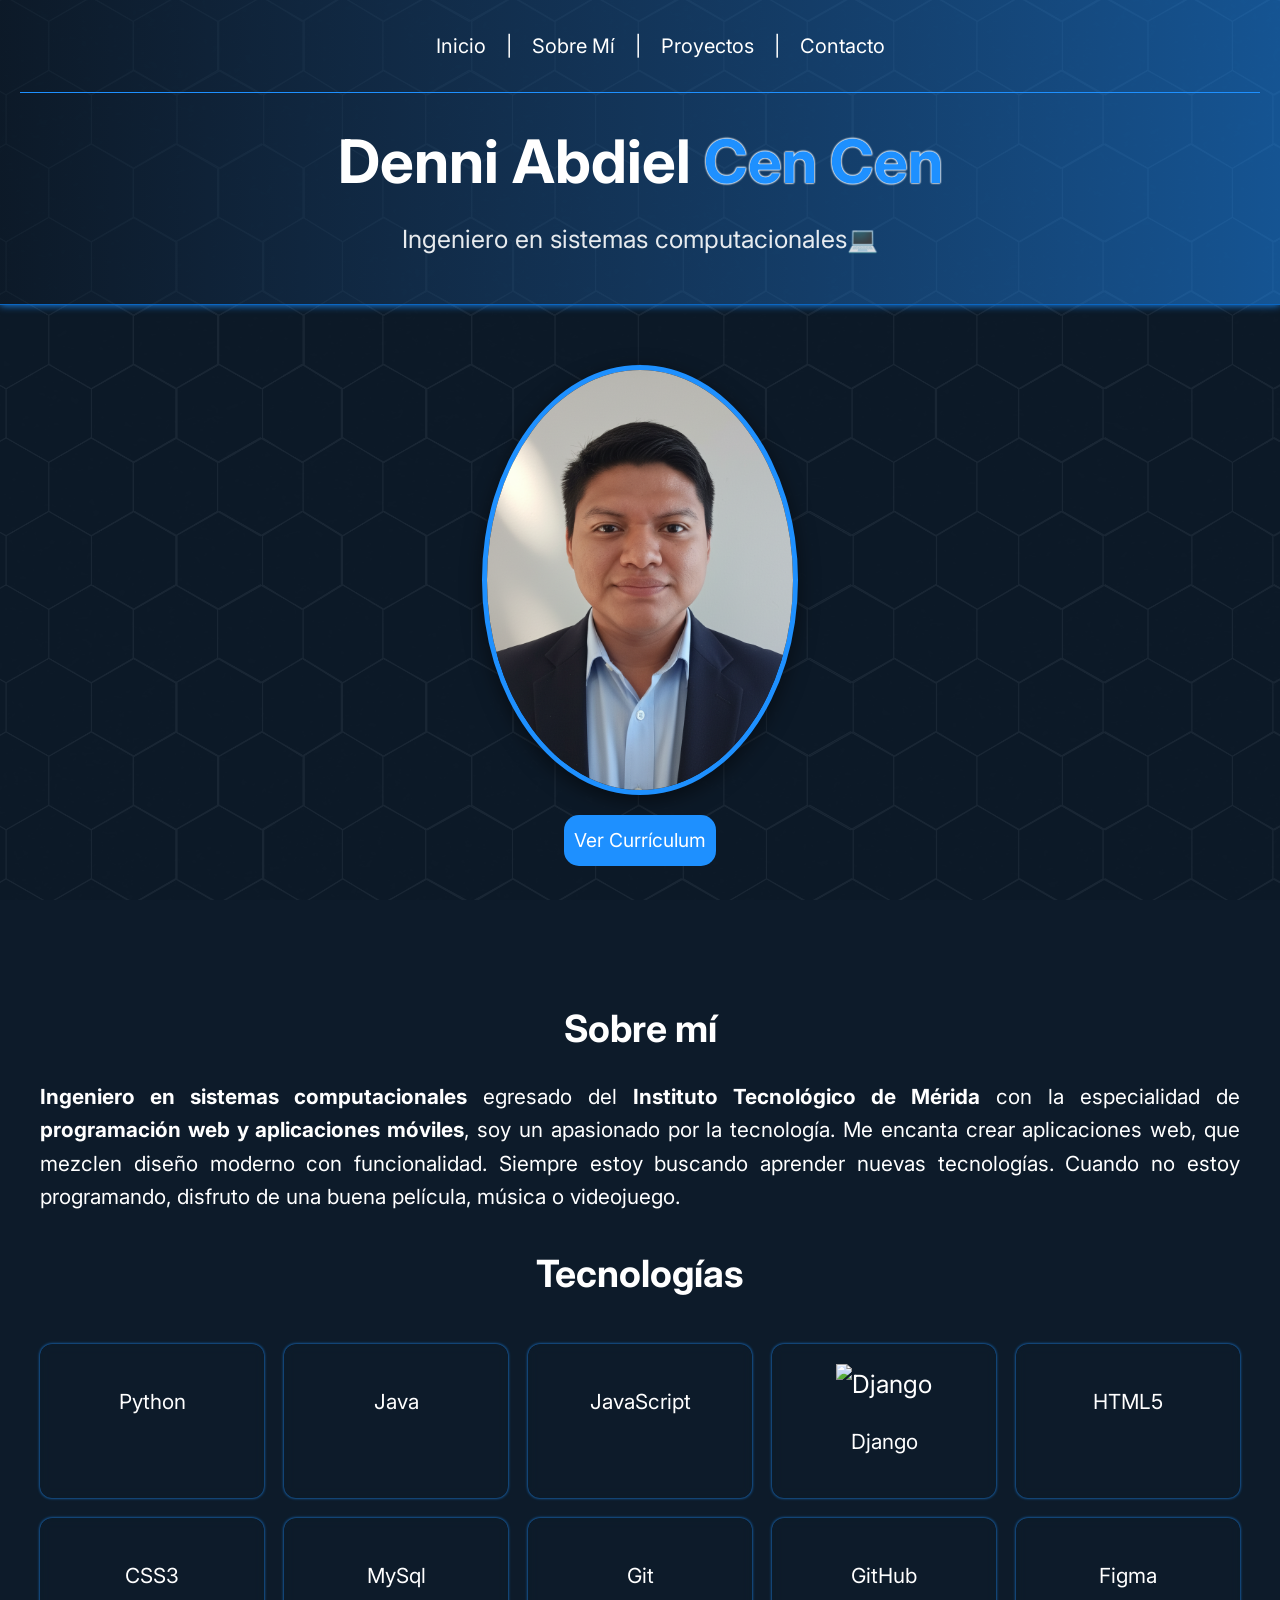
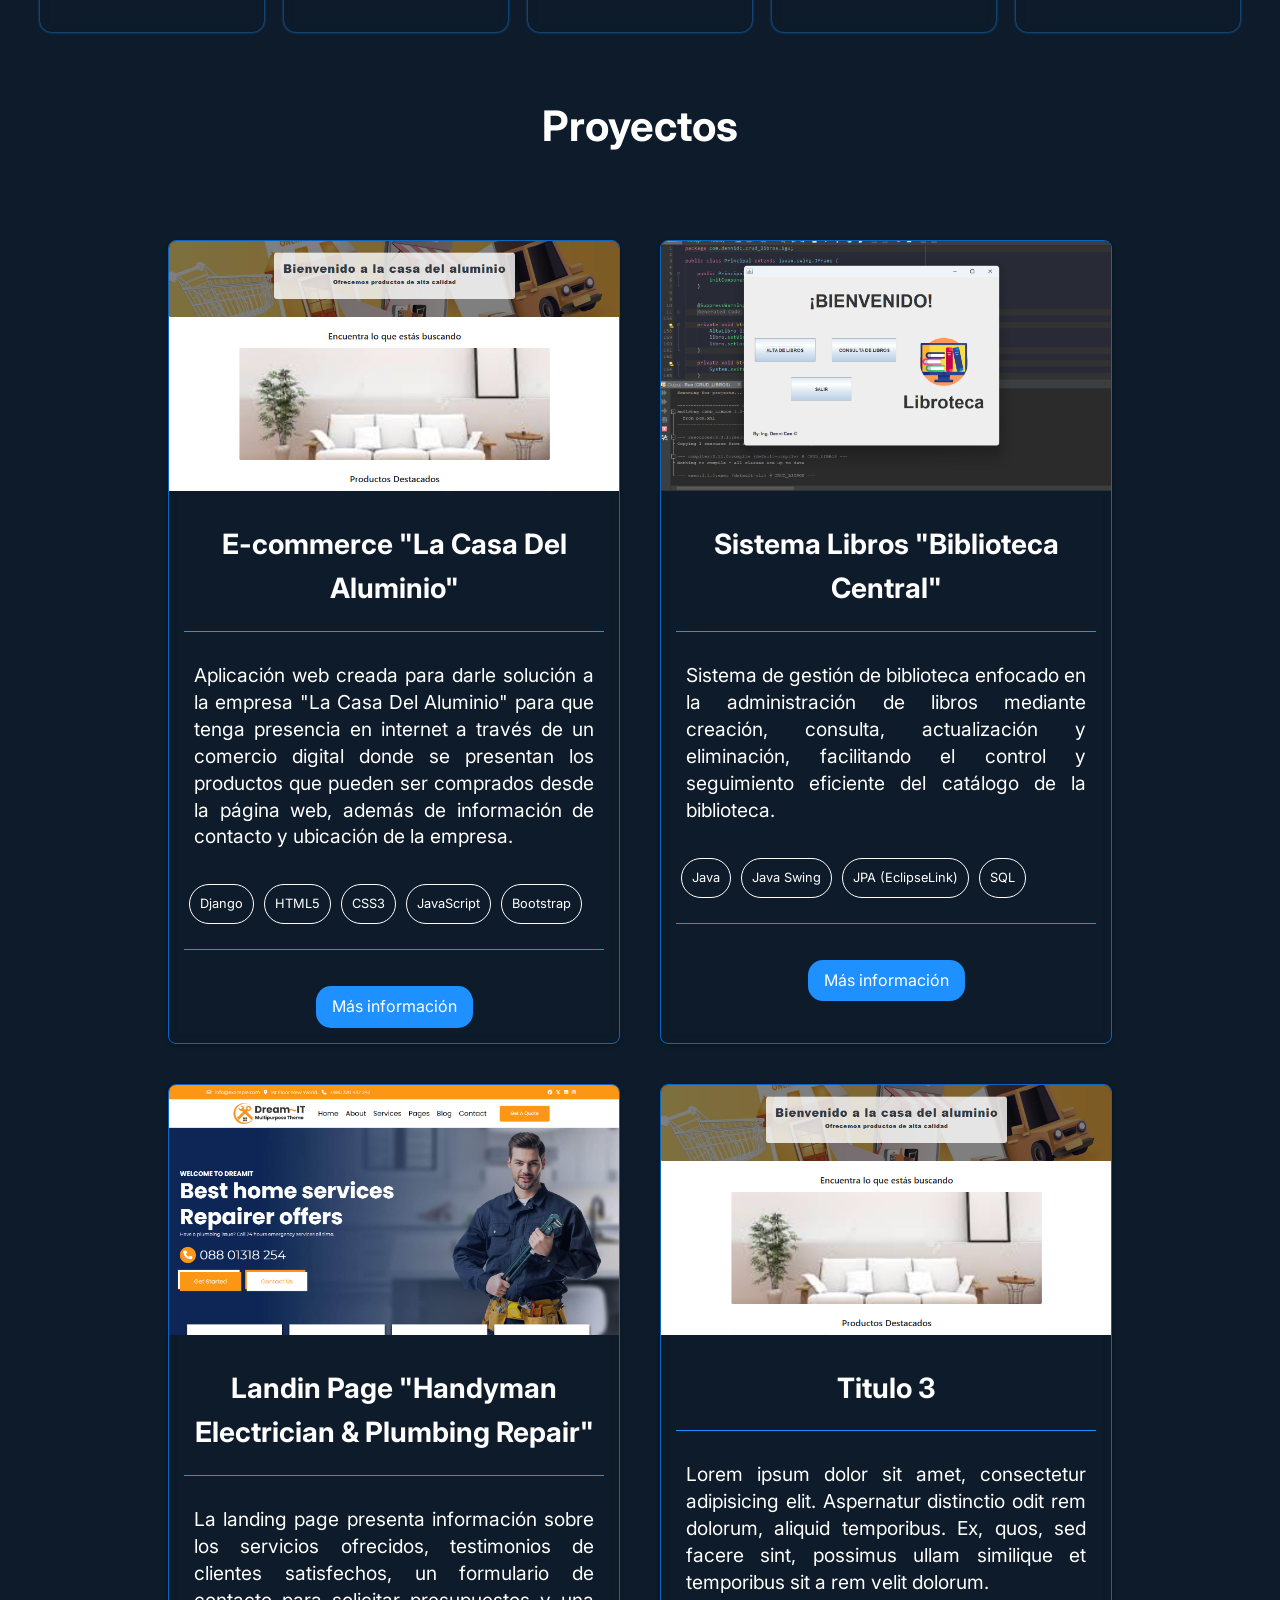
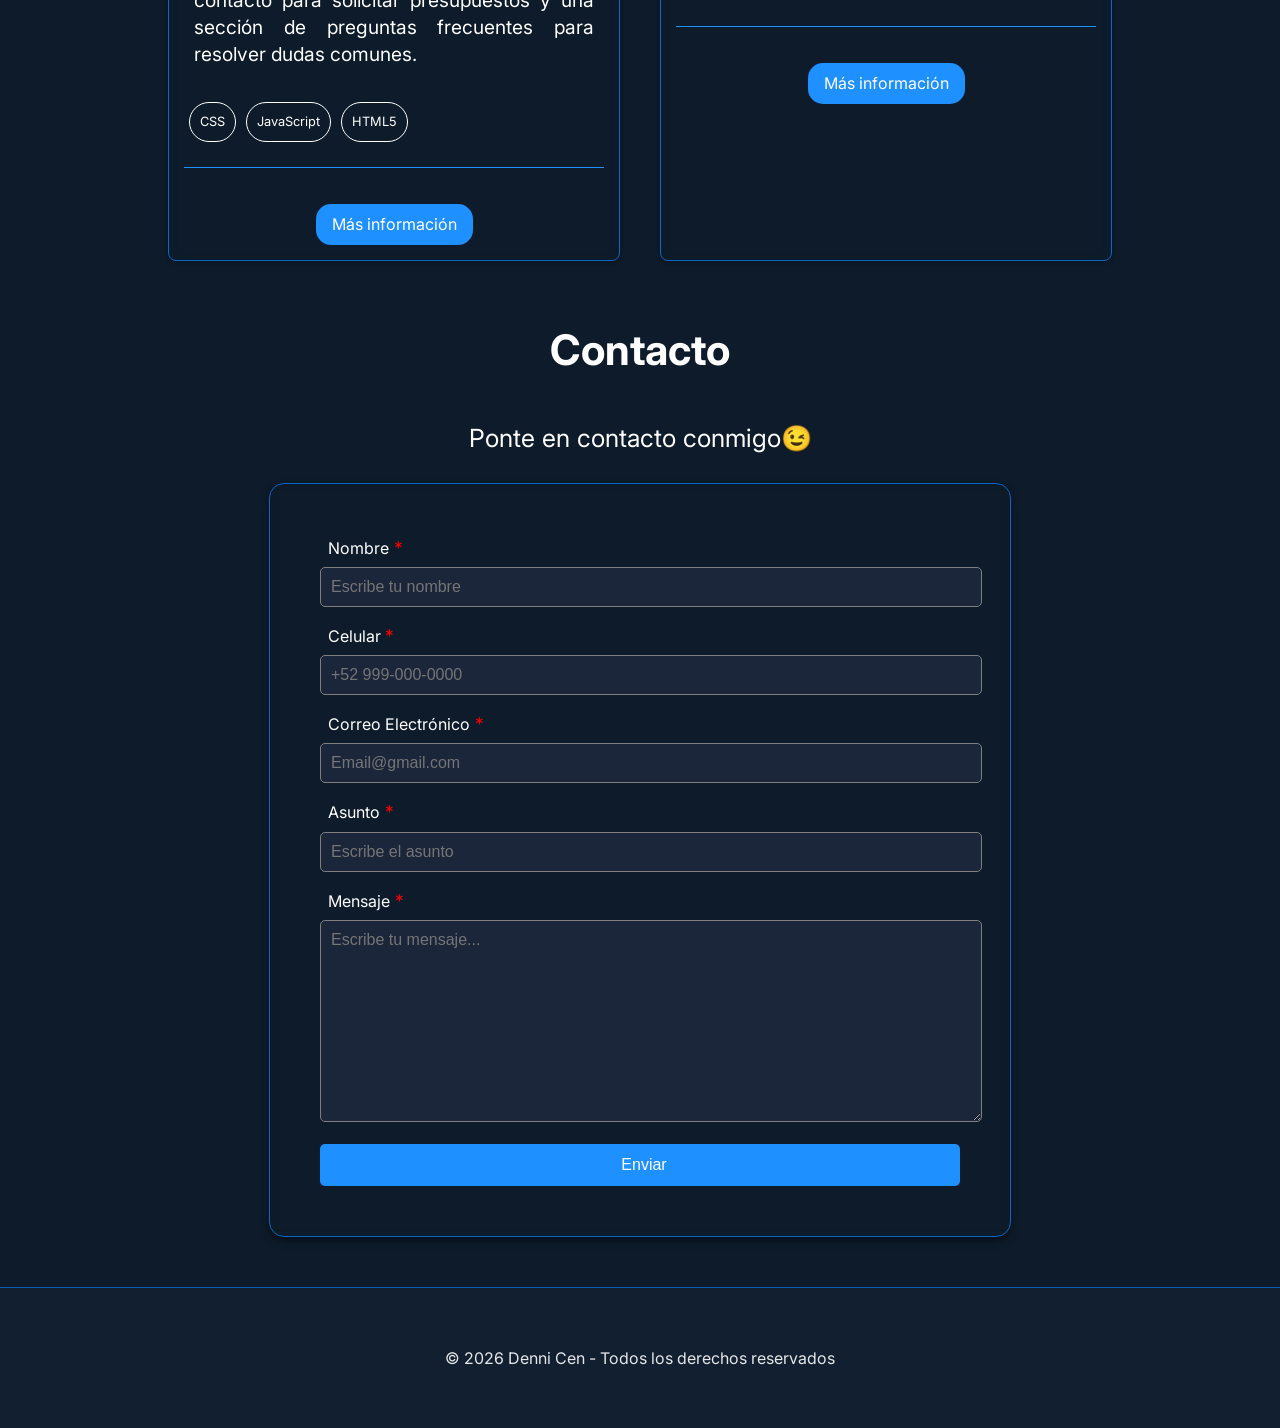
==== commit 7b02f8db: "Agregando proyecto de landing page HTML con su galeria y modal funcional" ====
--- a/index.html
+++ b/index.html
@@ -140,7 +140,7 @@
       <div class="card wow animate__animated animate__fadeInUp">
         <img src="CSS/imagenes/proyecto1.png" alt="Proyecto 1" />
         <div class="cardContent">
-          <h3>E-commerce</h3>
+          <h3>E-commerce "La Casa Del Aluminio"</h3>
           <hr />
           <p>
             Aplicación web creada para darle solución a la empresa "La Casa Del
@@ -167,7 +167,7 @@
           alt="Imagen del primer proyecto"
         />
         <div class="cardContent">
-          <h3>Sistema Libros</h3>
+          <h3>Sistema Libros "Biblioteca Central"</h3>
           <hr />
           <p>
             Sistema de gestión de biblioteca enfocado en la administración de
@@ -187,20 +187,25 @@
       </div>
       <div class="card wow animate__animated animate__fadeInUp">
         <img
-          src="CSS/imagenes/proyecto1.png"
+          src="CSS/imagenes/proyecto3.png"
           alt="Imagen del primer proyecto"
         />
         <div class="cardContent">
-          <h3>Titulo 3</h3>
+          <h3>Landin Page "Handyman Electrician & Plumbing Repair"</h3>
           <hr />
           <p>
-            Lorem ipsum dolor sit amet, consectetur adipisicing elit. Aspernatur
-            distinctio odit rem dolorum, aliquid temporibus. Ex, quos, sed
-            facere sint, possimus ullam similique et temporibus sit a rem velit
-            dolorum.
+            La landing page presenta información sobre los servicios
+            ofrecidos, testimonios de clientes satisfechos, un formulario de
+            contacto para solicitar presupuestos y una sección de preguntas
+            frecuentes para resolver dudas comunes.
           </p>
-          <hr />
-          <a href="#" class="btnReadMore">Más información</a>
+          <div class="tecnologias">
+            <p>CSS</p>
+            <p>JavaScript</p>
+            <p>HTML5</p>
+          </div>
+          <hr />
+          <a href="landing.html" class="btnReadMore">Más información</a>
         </div>
       </div>
       <div class="card wow animate__animated animate__fadeInUp">
--- a/CSS/style.css
+++ b/CSS/style.css
@@ -281,6 +281,22 @@
   margin: 5px;
   font-size: 0.8rem;
 }
+.btnProyecto {
+  font-size: 1.2rem;
+  display: inline-block;
+  padding: 2px;
+  color: var(--terciario);
+  transition:
+    background-color 0.3s ease,
+    box-shadow 0.3s ease;
+  background: color-mix(in srgb, var(--secundario), transparent 80%);
+}
+.regresar{
+  display: flex;
+  flex-direction: column;
+  align-items: center;
+  margin-bottom: 10px;
+}
 
 .btnReadMore {
   display: inline-block;
@@ -400,7 +416,7 @@
 
 /* ESTILOS DEL APARTADO ECCOMERCE */
 .galeria {
-  padding: 50px;
+  padding: 20px;
   text-align: center;
 }
 
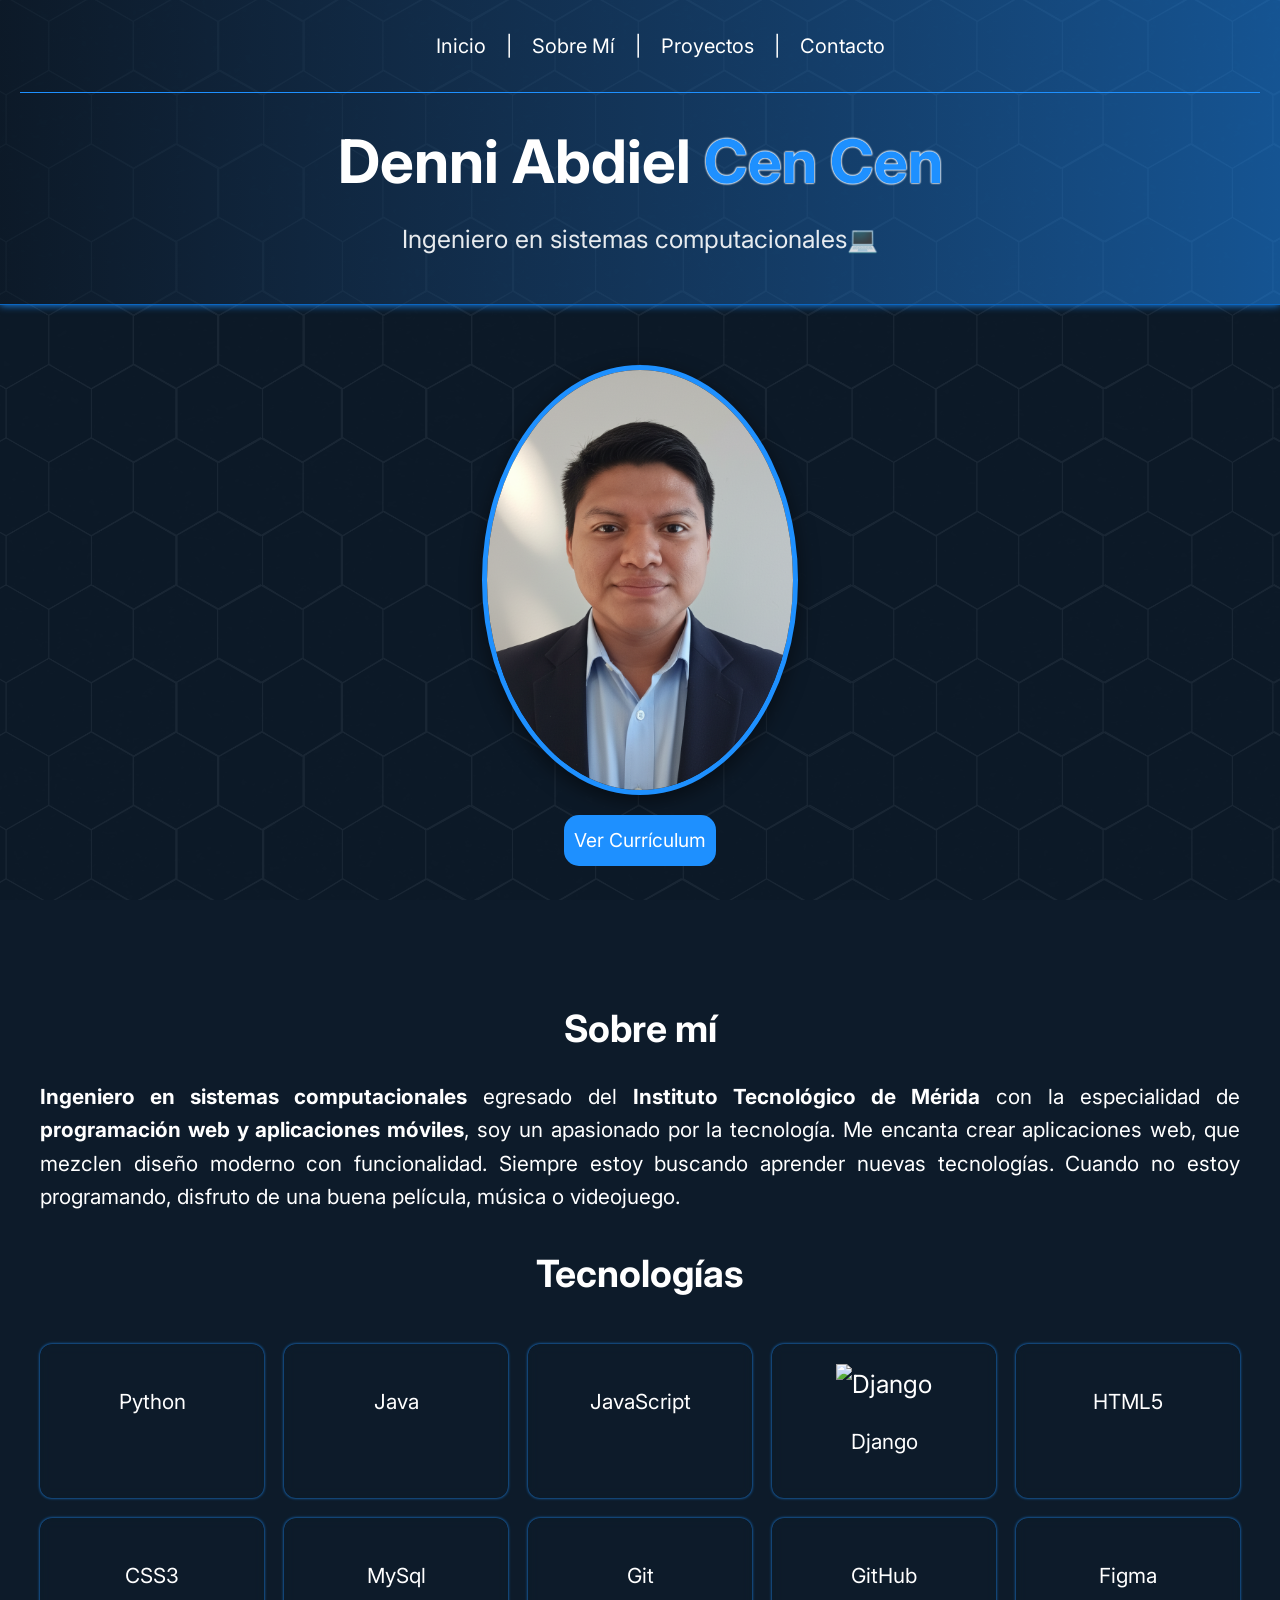
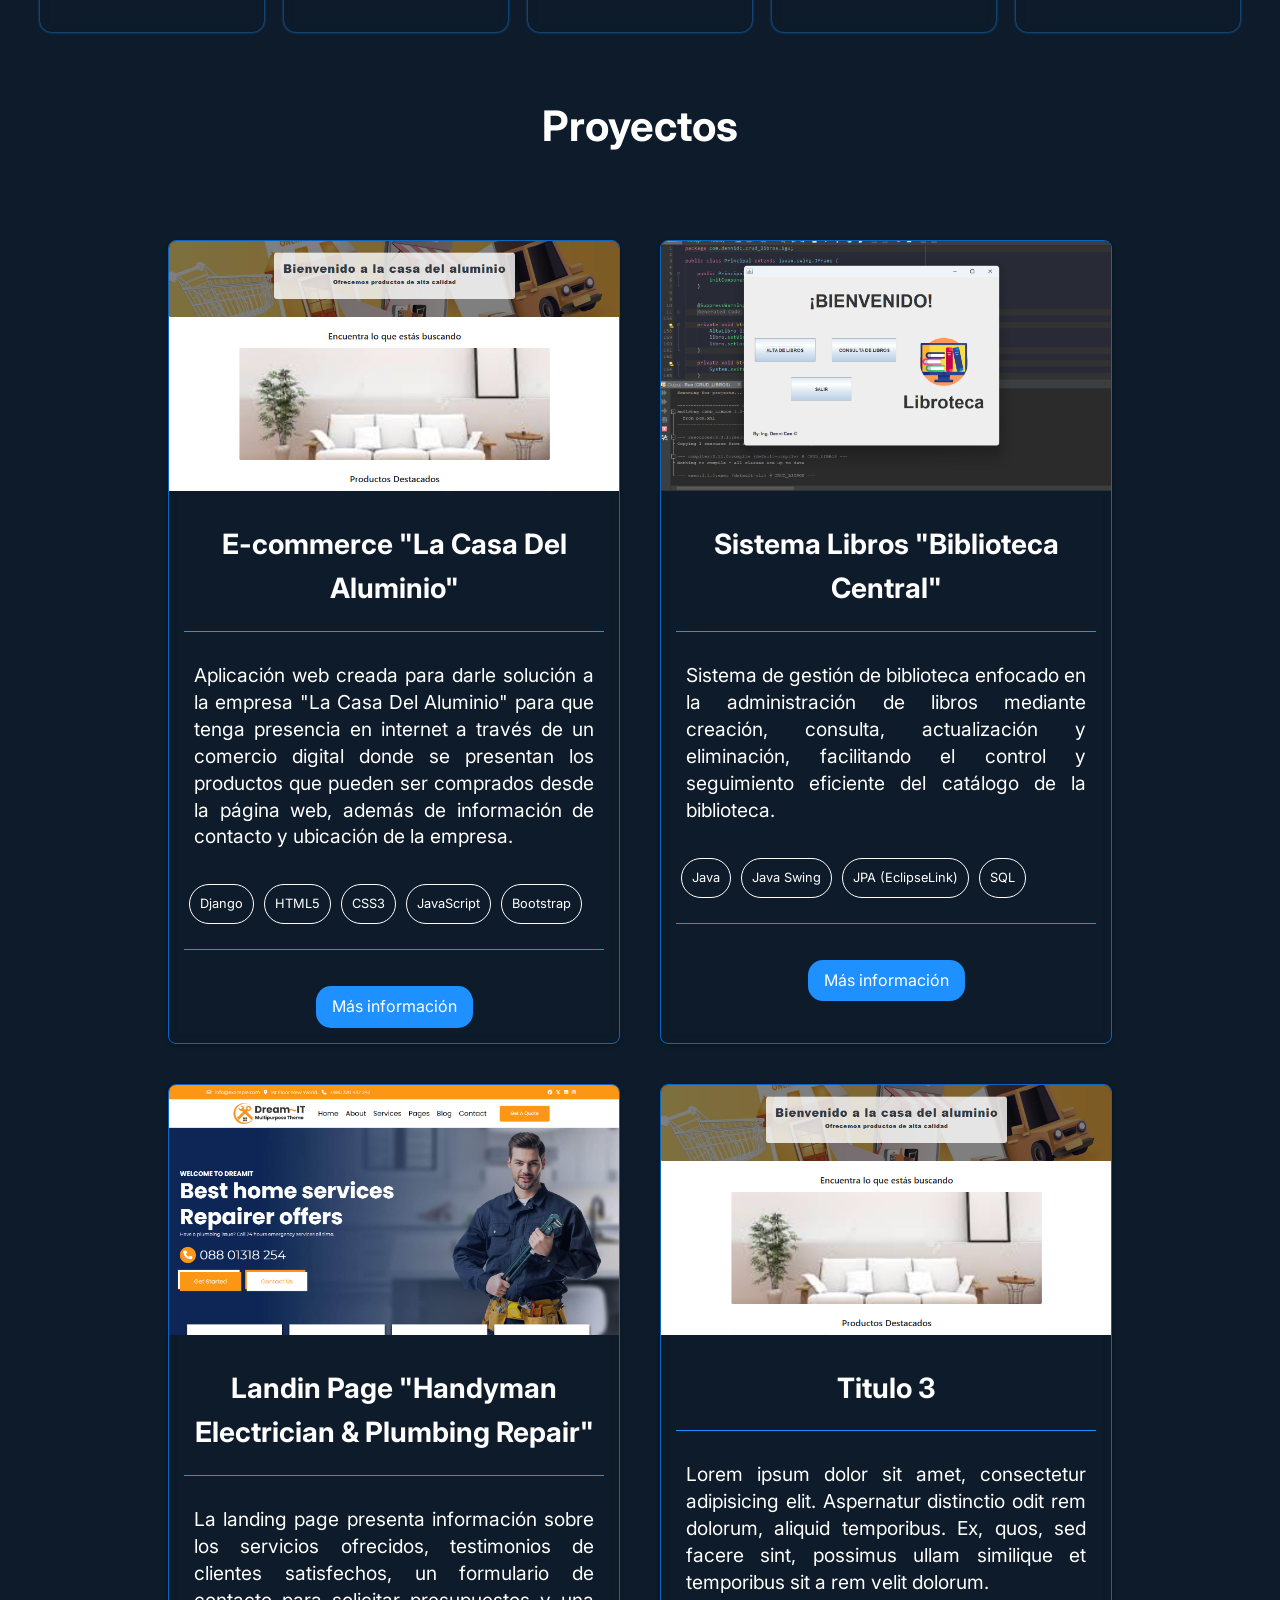
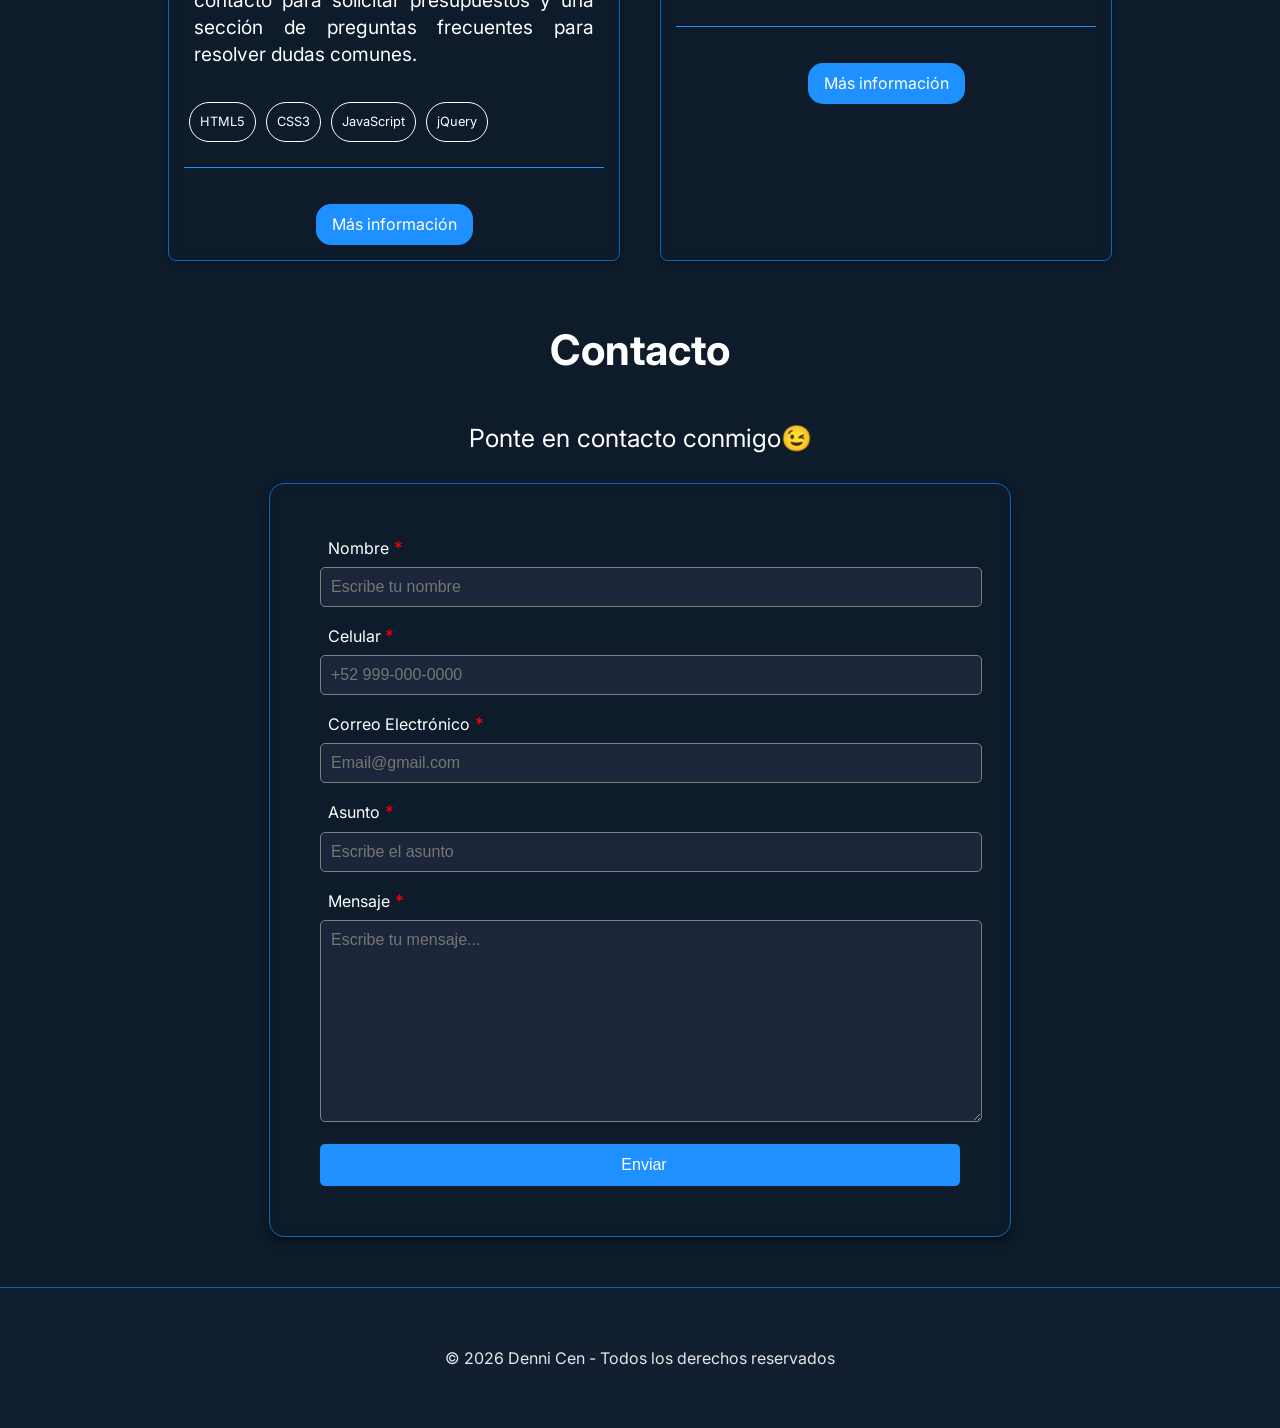
==== commit bcd498ce: "Update technology stack in the about section to include CSS3 and jQuery" ====
--- a/index.html
+++ b/index.html
@@ -200,9 +200,10 @@
             frecuentes para resolver dudas comunes.
           </p>
           <div class="tecnologias">
-            <p>CSS</p>
+            <p>HTML5</p>
+            <p>CSS3</p>
             <p>JavaScript</p>
-            <p>HTML5</p>
+            <p>jQuery</p>
           </div>
           <hr />
           <a href="landing.html" class="btnReadMore">Más información</a>
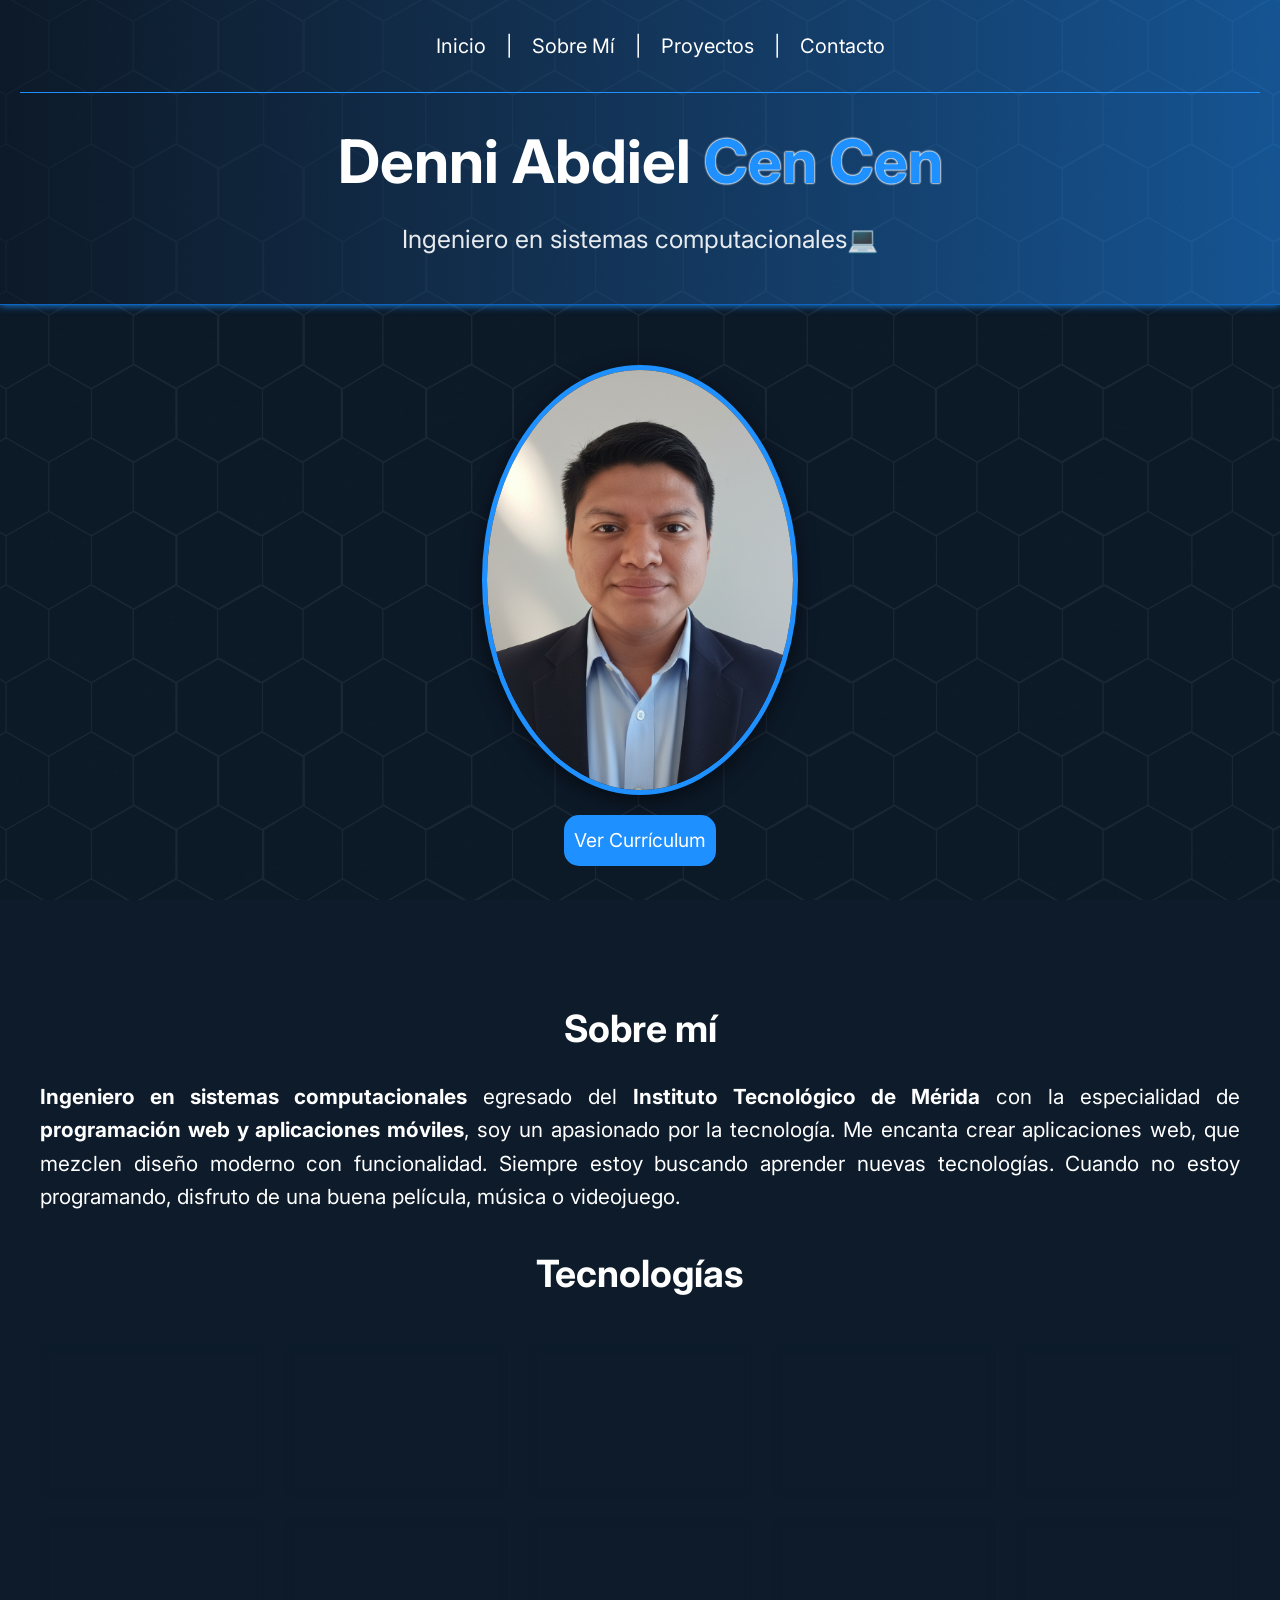
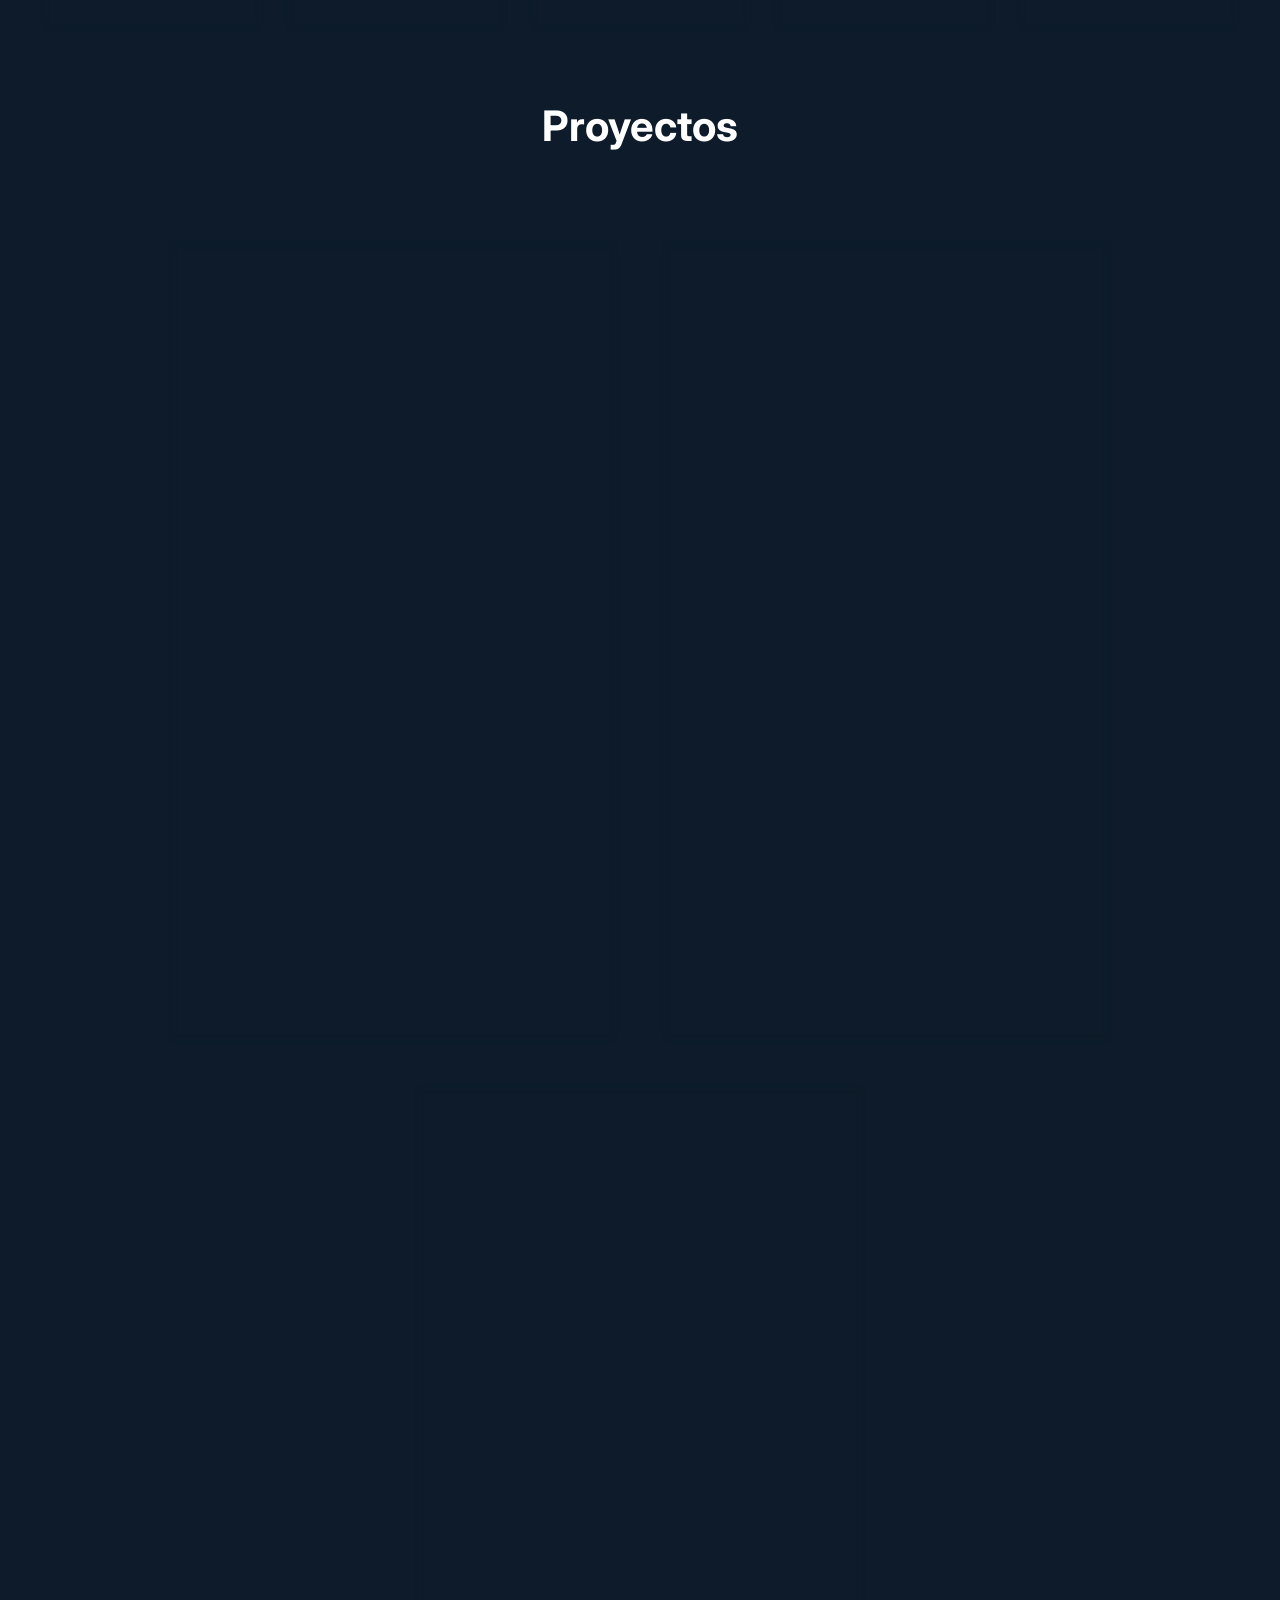
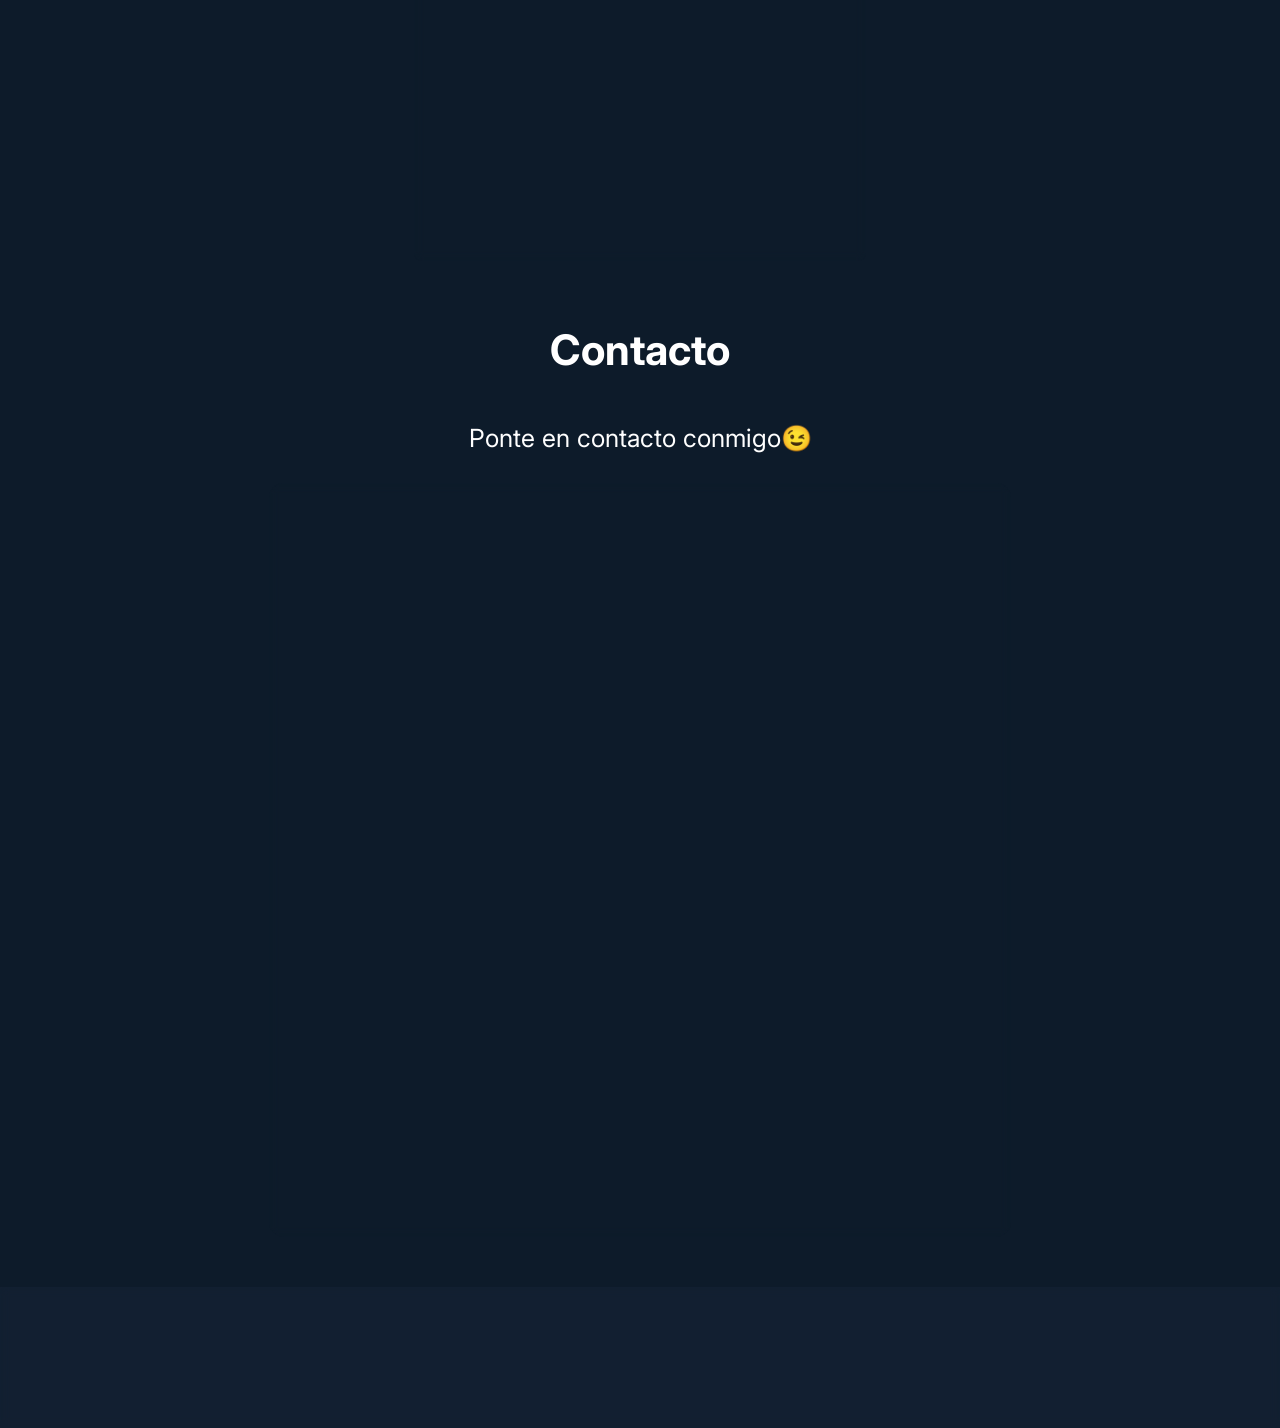
==== commit 9a4828c3: "Remove unused project card from the projects section" ====
--- a/index.html
+++ b/index.html
@@ -209,24 +209,6 @@
           <a href="landing.html" class="btnReadMore">Más información</a>
         </div>
       </div>
-      <div class="card wow animate__animated animate__fadeInUp">
-        <img
-          src="CSS/imagenes/proyecto1.png"
-          alt="Imagen del primer proyecto"
-        />
-        <div class="cardContent">
-          <h3>Titulo 3</h3>
-          <hr />
-          <p>
-            Lorem ipsum dolor sit amet, consectetur adipisicing elit. Aspernatur
-            distinctio odit rem dolorum, aliquid temporibus. Ex, quos, sed
-            facere sint, possimus ullam similique et temporibus sit a rem velit
-            dolorum.
-          </p>
-          <hr />
-          <a href="#" class="btnReadMore">Más información</a>
-        </div>
-      </div>
     </section>
 
     <!-- sección de contacto -->
